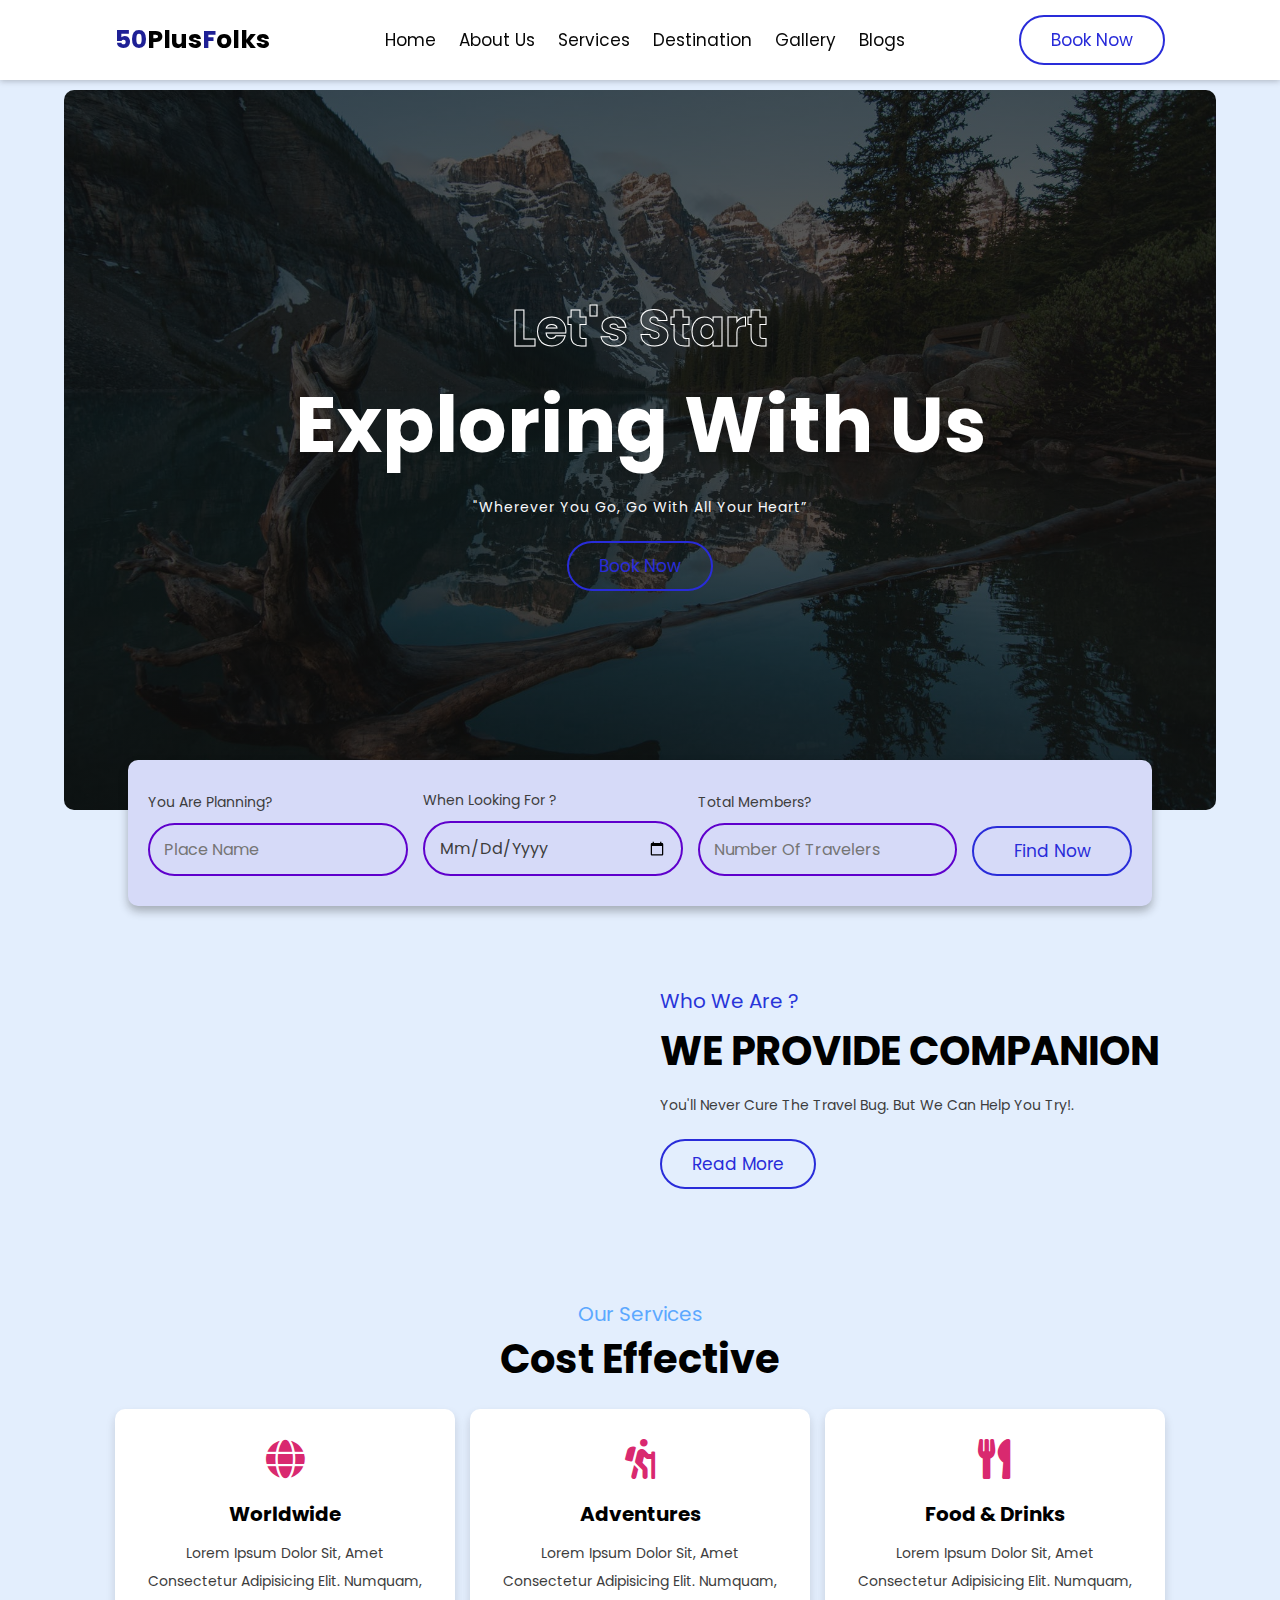
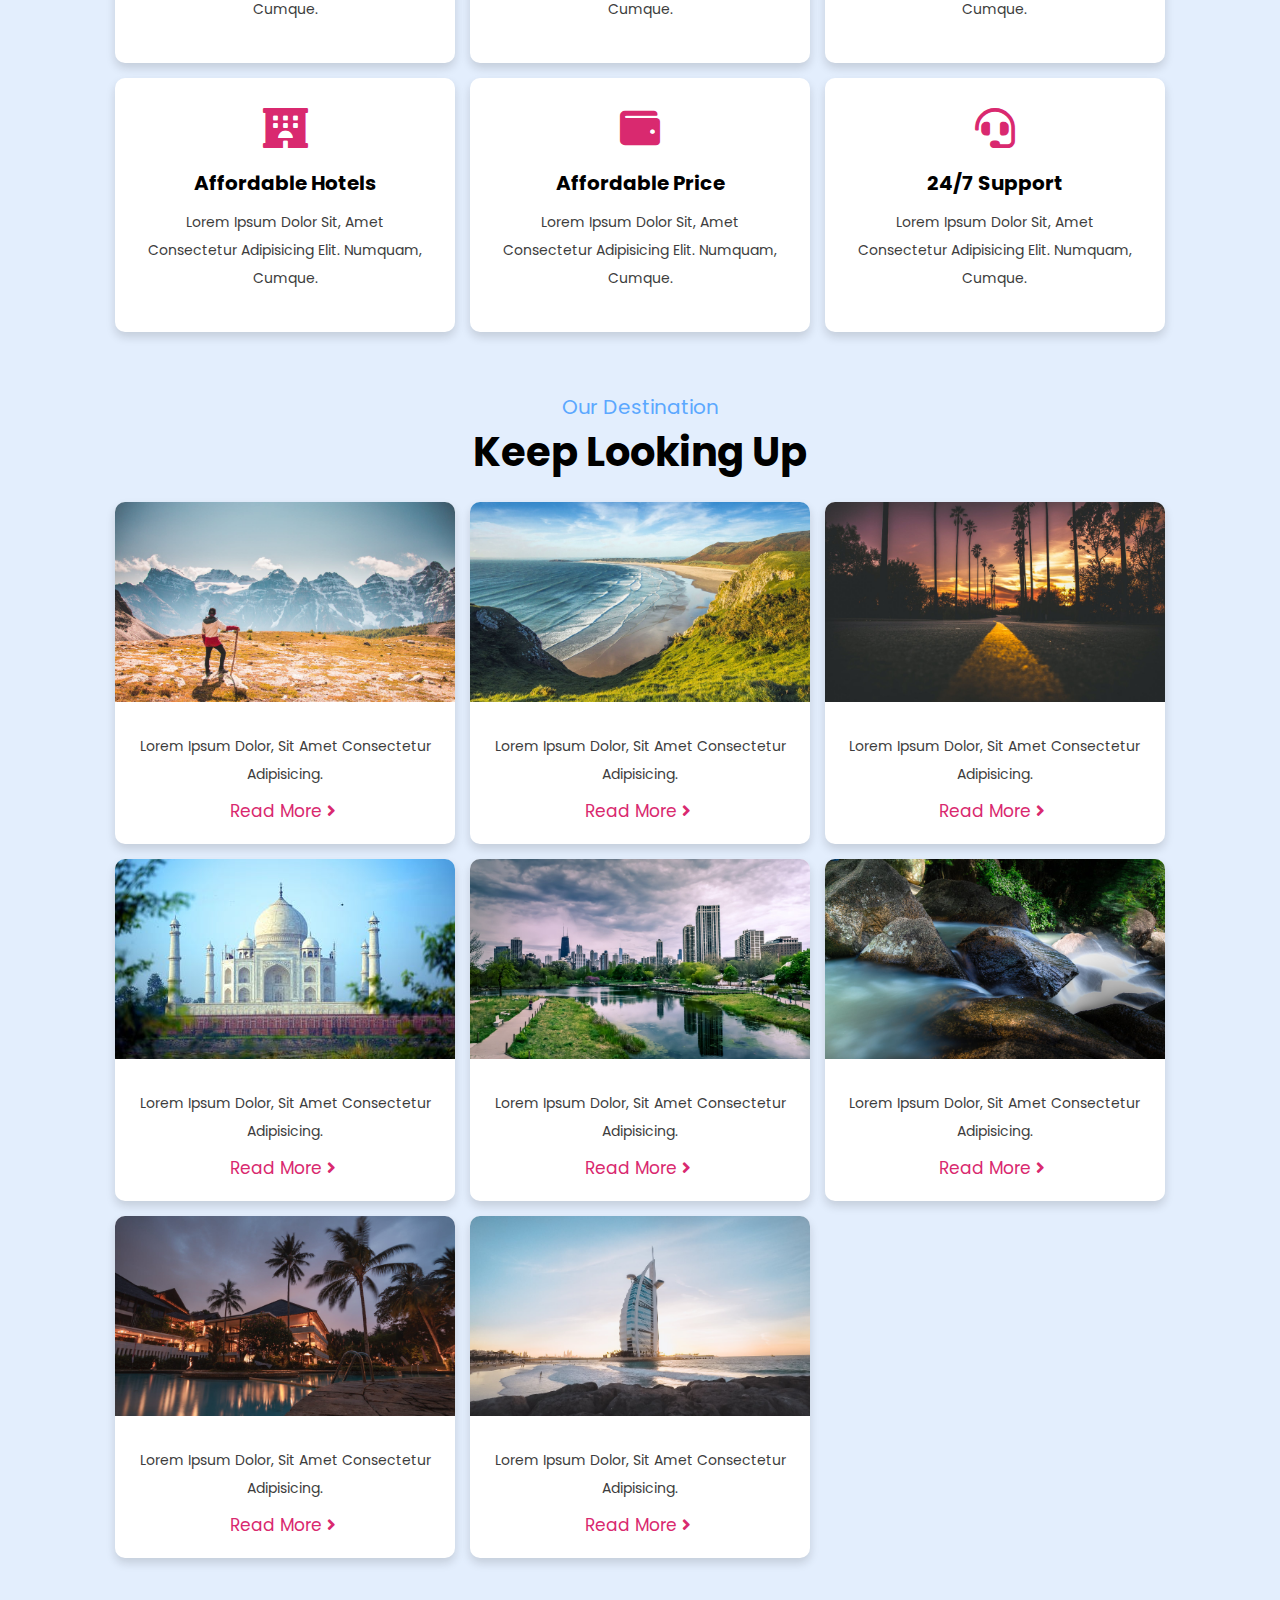
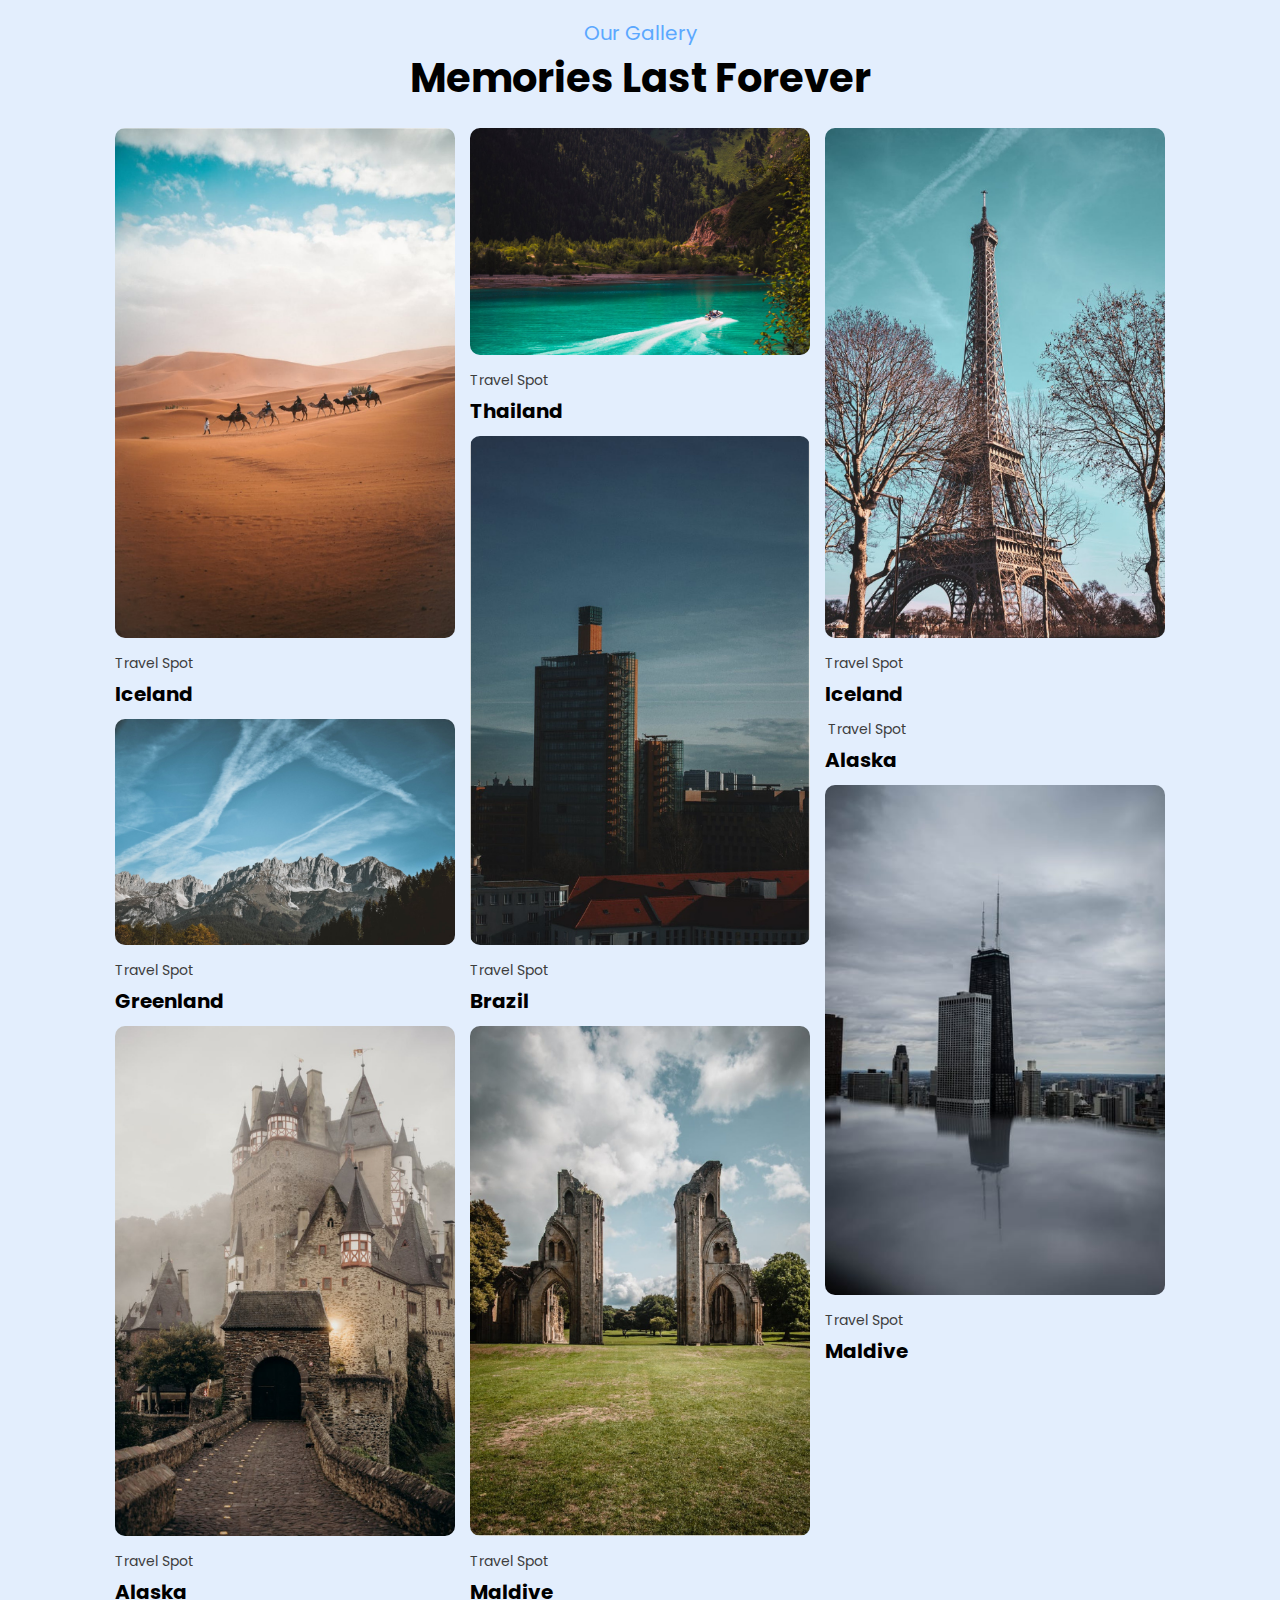
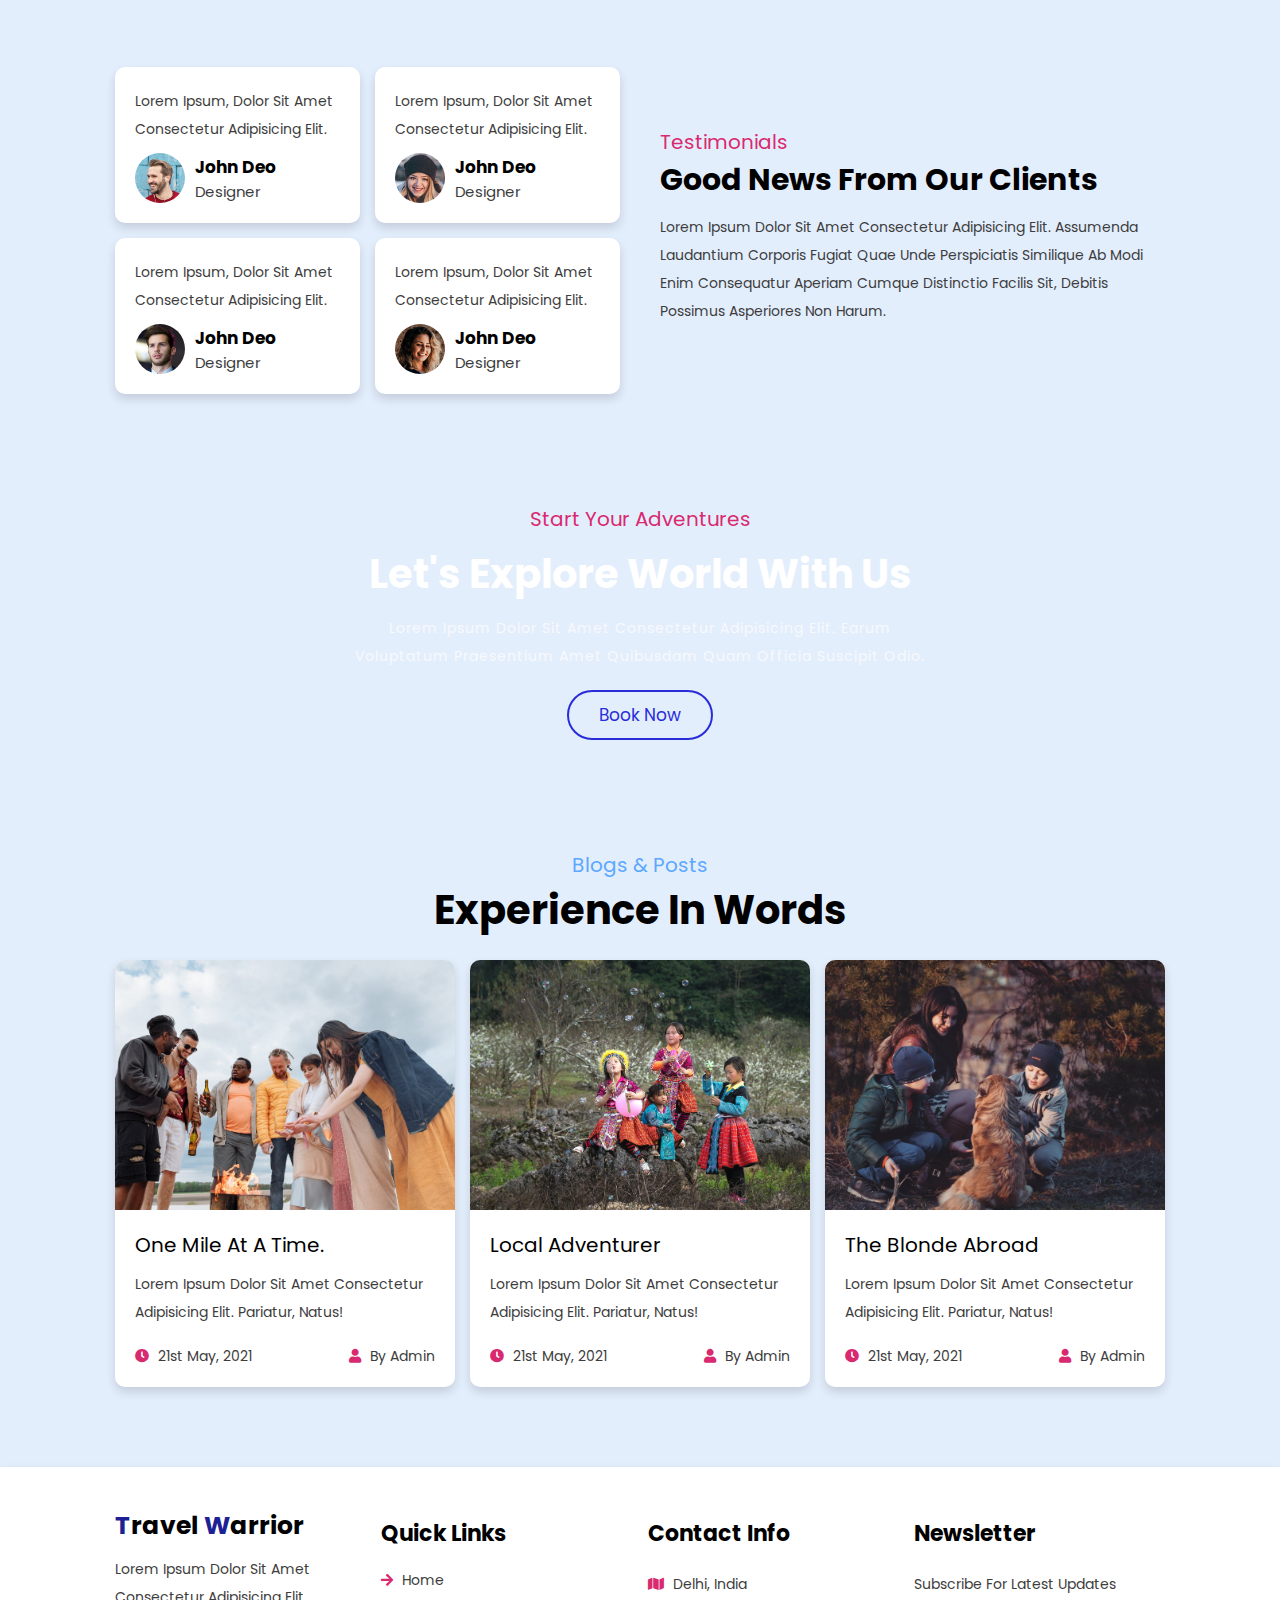
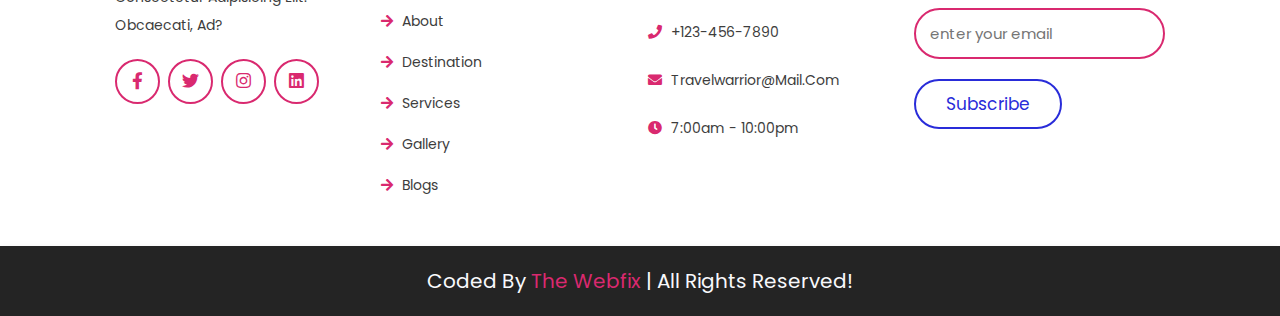
==== index.html @ 4e279ac2 "added new files" ====
<!DOCTYPE html>
<html lang="en">

<head>
    <meta charset="UTF-8">
    <meta http-equiv="X-UA-Compatible" content="IE=edge">
    <meta name="viewport" content="width=device-width, initial-scale=1.0">
    <title>50+Folks</title>

    <!-- font awesome cdn link  -->
    <link rel="stylesheet" href="https://cdnjs.cloudflare.com/ajax/libs/font-awesome/5.15.4/css/all.min.css">

    <!-- custom css file link  -->
    <link rel="stylesheet" href="css/style.css">

    <link rel="stylesheet" href="https://cdnjs.cloudflare.com/ajax/libs/aos/2.3.4/aos.css">

    <!-- custom js file link  -->
    <script src="js/script.js" defer></script>

</head>

<body>

    <!-- header section starts  -->

    <header class="header">

        <div id="menu-btn" class="fas fa-bars"></div>

        <a data-aos="zoom-in-left" data-aos-delay="150" href="#" class="logo"><span>50</span>Plus<span>F</span>olks
        </a>

        <nav class="navbar">
            <a data-aos="zoom-in-left" data-aos-delay="300" href="#home">home</a>
            <a data-aos="zoom-in-left" data-aos-delay="450" href="#about">about us</a>
            <a data-aos="zoom-in-left" data-aos-delay="750" href="#services">services</a>
            <a data-aos="zoom-in-left" data-aos-delay="600" href="#destination">destination</a>
            <a data-aos="zoom-in-left" data-aos-delay="900" href="#gallery">gallery</a>
            <a data-aos="zoom-in-left" data-aos-delay="1150" href="#blogs">blogs</a>
        </nav>

        <a data-aos="zoom-in-left" data-aos-delay="1300" href="#book-form" class="btn">book now</a>

    </header>

    <!-- header section ends -->

    <!-- home section starts  -->

    <section class="home" id="home">

        <div class="content">
            <span data-aos="fade-up" data-aos-delay="150">Let's Start</span>
            <h3 data-aos="fade-up" data-aos-delay="300">Exploring With Us</h3>
            <p data-aos="fade-up" data-aos-delay="450">"Wherever you go, go with all your heart” </p>
            <a data-aos="fade-up" data-aos-delay="600" href="#" class="btn">book now</a>
        </div>

    </section>

    <!-- home section ends -->

    <!-- booking form section starts  -->

    <section class="book-form" id="book-form">

        <form action="">
            <div data-aos="zoom-in" data-aos-delay="150" class="inputBox">
                <span>you are planning?</span>
                <input type="text" placeholder="place name" value="">
            </div>
            <div data-aos="zoom-in" data-aos-delay="300" class="inputBox">
                <span>When looking for ?</span>
                <input type="date" value="">
            </div>
            <div data-aos="zoom-in" data-aos-delay="450" class="inputBox">
                <span>Total members?</span>
                <input type="number" placeholder="number of travelers" value="">
            </div>
            <input data-aos="zoom-in" data-aos-delay="600" type="submit" value="find now" class="btn">
        </form>

    </section>

    <!-- booking form section ends -->

    <!-- about section starts  -->

    <section class="about" id="about">

        <div class="video-container" data-aos="fade-right" data-aos-delay="300">
            <video src="images/about.mp4" muted autoplay loop class="video"></video>
        </div>

        <div class="content" data-aos="fade-left" data-aos-delay="600">
            <span>Who we are ?</span>
            <h3>WE PROVIDE COMPANION</h3>
            <p>You'll never cure the travel bug. But we can help you try!. </p>
            <a href="#" class="btn">read more</a>
        </div>

    </section>

    <!-- about section ends -->



    <!-- services section starts  -->

    <section class="services" id="services">

        <div class="heading">
            <span>our services</span>
            <h1>Cost Effective</h1>
        </div>

        <div class="box-container">

            <div class="box" data-aos="zoom-in-up" data-aos-delay="150">
                <i class="fas fa-globe"></i>
                <h3>worldwide</h3>
                <p>Lorem ipsum dolor sit, amet consectetur adipisicing elit. Numquam, cumque.</p>
            </div>

            <div class="box" data-aos="zoom-in-up" data-aos-delay="300">
                <i class="fas fa-hiking"></i>
                <h3>adventures</h3>
                <p>Lorem ipsum dolor sit, amet consectetur adipisicing elit. Numquam, cumque.</p>
            </div>

            <div class="box" data-aos="zoom-in-up" data-aos-delay="450">
                <i class="fas fa-utensils"></i>
                <h3>food & drinks</h3>
                <p>Lorem ipsum dolor sit, amet consectetur adipisicing elit. Numquam, cumque.</p>
            </div>

            <div class="box" data-aos="zoom-in-up" data-aos-delay="600">
                <i class="fas fa-hotel"></i>
                <h3>affordable hotels</h3>
                <p>Lorem ipsum dolor sit, amet consectetur adipisicing elit. Numquam, cumque.</p>
            </div>

            <div class="box" data-aos="zoom-in-up" data-aos-delay="750">
                <i class="fas fa-wallet"></i>
                <h3>affordable price</h3>
                <p>Lorem ipsum dolor sit, amet consectetur adipisicing elit. Numquam, cumque.</p>
            </div>

            <div class="box" data-aos="zoom-in-up" data-aos-delay="900">
                <i class="fas fa-headset"></i>
                <h3>24/7 support</h3>
                <p>Lorem ipsum dolor sit, amet consectetur adipisicing elit. Numquam, cumque.</p>
            </div>

        </div>

    </section>

    <!-- services section ends -->

    <!-- destination section starts  -->

    <section class="destination" id="destination">

        <div class="heading">
            <span>our destination</span>
            <h1>Keep looking up</h1>
        </div>

        <div class="box-container">

            <div class="box" data-aos="fade-up" data-aos-delay="150">
                <div class="image">
                    <img src="images/des-1.jpg" alt="">
                </div>
                <div class="content">
                    <p>Lorem ipsum dolor, sit amet consectetur adipisicing.</p>
                    <a href="#">read more <i class="fas fa-angle-right"></i></a>
                </div>
            </div>

            <div class="box" data-aos="fade-up" data-aos-delay="300">
                <div class="image">
                    <img src="images/des-2.jpg" alt="">
                </div>
                <div class="content">
                    <p>Lorem ipsum dolor, sit amet consectetur adipisicing.</p>
                    <a href="#">read more <i class="fas fa-angle-right"></i></a>
                </div>
            </div>

            <div class="box" data-aos="fade-up" data-aos-delay="450">
                <div class="image">
                    <img src="images/des-3.jpg" alt="">
                </div>
                <div class="content">
                    <p>Lorem ipsum dolor, sit amet consectetur adipisicing.</p>
                    <a href="#">read more <i class="fas fa-angle-right"></i></a>
                </div>
            </div>

            <div class="box" data-aos="fade-up" data-aos-delay="600">
                <div class="image">
                    <img src="images/des-4.jpg" alt="">
                </div>
                <div class="content">
                    <p>Lorem ipsum dolor, sit amet consectetur adipisicing.</p>
                    <a href="#">read more <i class="fas fa-angle-right"></i></a>
                </div>
            </div>

            <div class="box" data-aos="fade-up" data-aos-delay="750">
                <div class="image">
                    <img src="images/des-5.jpg" alt="">
                </div>
                <div class="content">
                    <p>Lorem ipsum dolor, sit amet consectetur adipisicing.</p>
                    <a href="#">read more <i class="fas fa-angle-right"></i></a>
                </div>
            </div>

            <div class="box" data-aos="fade-up" data-aos-delay="900">
                <div class="image">
                    <img src="images/des-6.jpg" alt="">
                </div>
                <div class="content">
                    <p>Lorem ipsum dolor, sit amet consectetur adipisicing.</p>
                    <a href="#">read more <i class="fas fa-angle-right"></i></a>
                </div>
            </div>

            <div class="box" data-aos="fade-up" data-aos-delay="1150">
                <div class="image">
                    <img src="images/des-7.jpg" alt="">
                </div>
                <div class="content">
                    <p>Lorem ipsum dolor, sit amet consectetur adipisicing.</p>
                    <a href="#">read more <i class="fas fa-angle-right"></i></a>
                </div>
            </div>

            <div class="box" data-aos="fade-up" data-aos-delay="1300">
                <div class="image">
                    <img src="images/des-8.jpg" alt="">
                </div>
                <div class="content">
                    <p>Lorem ipsum dolor, sit amet consectetur adipisicing.</p>
                    <a href="#">read more <i class="fas fa-angle-right"></i></a>
                </div>
            </div>

        </div>

    </section>

    <!-- destination section ends -->

    <!-- gallery section starts  -->

    <section class="gallery" id="gallery">

        <div class="heading">
            <span>our gallery</span>
            <h1>Memories last forever</h1>
        </div>

        <div class="box-container">

            <div class="box" data-aos="zoom-in-up" data-aos-delay="150">
                <img src="images/gallery-img-1.png" alt="">
                <span>travel spot</span>
                <h3>iceland</h3>
            </div>

            <div class="box" data-aos="zoom-in-up" data-aos-delay="300">
                <img src="images/gallery-img-2.png" alt="">
                <span>travel spot</span>
                <h3>greenland</h3>
            </div>

            <div class="box" data-aos="zoom-in-up" data-aos-delay="450">
                <img src="images/gallery-img-3.png" alt="">
                <span>travel spot</span>
                <h3>alaska</h3>
            </div>

            <div class="box" data-aos="zoom-in-up" data-aos-delay="150">
                <img src="images/gallery-img-4.png" alt="">
                <span>travel spot</span>
                <h3>thailand</h3>
            </div>

            <div class="box" data-aos="zoom-in-up" data-aos-delay="300">
                <img src="images/gallery-img-5.png" alt="">
                <span>travel spot</span>
                <h3>brazil</h3>
            </div>

            <div class="box" data-aos="zoom-in-up" data-aos-delay="450">
                <img src="images/gallery-img-6.png" alt="">
                <span>travel spot</span>
                <h3>maldive</h3>
            </div>

            <div class="box" data-aos="zoom-in-up" data-aos-delay="150">
                <img src="images/gallery-img-7.png" alt="">
                <span>travel spot</span>
                <h3>iceland</h3>
            </div>

            <div class="box" data-aos="zoom-in-up" data-aos-delay="300">
                <img src="images/gallery-img-8.png" alt="">
                <span>travel spot</span>
                <h3>alaska</h3>
            </div>

            <div class="box" data-aos="zoom-in-up" data-aos-delay="450">
                <img src="images/gallery-img-9.png" alt="">
                <span>travel spot</span>
                <h3>maldive</h3>
            </div>

        </div>

    </section>

    <!-- gallery section ends -->

    <!-- review section starts  -->

    <section class="review">

        <div class="box-container" data-aos="fade-right" data-aos-delay="300">

            <div class="box">
                <p>Lorem ipsum, dolor sit amet consectetur adipisicing elit.</p>
                <div class="user">
                    <img src="images/pic-1.png" alt="">
                    <div class="info">
                        <h3>john deo</h3>
                        <span>designer</span>
                    </div>
                </div>
            </div>
            <div class="box">
                <p>Lorem ipsum, dolor sit amet consectetur adipisicing elit.</p>
                <div class="user">
                    <img src="images/pic-2.png" alt="">
                    <div class="info">
                        <h3>john deo</h3>
                        <span>designer</span>
                    </div>
                </div>
            </div>
            <div class="box">
                <p>Lorem ipsum, dolor sit amet consectetur adipisicing elit.</p>
                <div class="user">
                    <img src="images/pic-3.png" alt="">
                    <div class="info">
                        <h3>john deo</h3>
                        <span>designer</span>
                    </div>
                </div>
            </div>
            <div class="box">
                <p>Lorem ipsum, dolor sit amet consectetur adipisicing elit.</p>
                <div class="user">
                    <img src="images/pic-4.png" alt="">
                    <div class="info">
                        <h3>john deo</h3>
                        <span>designer</span>
                    </div>
                </div>
            </div>

        </div>


        <div class="content" data-aos="fade-left" data-aos-delay="600">
            <span>testimonials</span>
            <h3>good news from our clients</h3>
            <p>Lorem ipsum dolor sit amet consectetur adipisicing elit. Assumenda laudantium corporis fugiat quae unde
                perspiciatis similique ab modi enim consequatur aperiam cumque distinctio facilis sit, debitis possimus
                asperiores non harum.</p>
        </div>

    </section>

    <!-- review section ends -->

    <!-- banner section starts  -->

    <div class="banner">

        <div class="content" data-aos="zoom-in-up" data-aos-delay="300">
            <span>start your adventures</span>
            <h3>Let's Explore World With Us</h3>
            <p>Lorem ipsum dolor sit amet consectetur adipisicing elit. Earum voluptatum praesentium amet quibusdam quam
                officia suscipit odio.</p>
            <a href="#book-form" class="btn">book now</a>
        </div>

    </div>

    <!-- banner section ends -->

    <!-- blogs section starts  -->

    <section class="blogs" id="blogs">

        <div class="heading">
            <span>blogs & posts</span>
            <h1>Experience in words</h1>
        </div>

        <div class="box-container">

            <div class="box" data-aos="fade-up" data-aos-delay="150">
                <div class="image">
                    <img src="images/blog-1.jpg" alt="">
                </div>
                <div class="content">
                    <a href="#" class="link">One Mile At A Time.</a>
                    <p>Lorem ipsum dolor sit amet consectetur adipisicing elit. Pariatur, natus!</p>
                    <div class="icon">
                        <a href="#"><i class="fas fa-clock"></i> 21st may, 2021</a>
                        <a href="#"><i class="fas fa-user"></i> by admin</a>
                    </div>
                </div>
            </div>

            <div class="box" data-aos="fade-up" data-aos-delay="300">
                <div class="image">
                    <img src="images/blog-2.jpg" alt="">
                </div>
                <div class="content">
                    <a href="#" class="link">Local Adventurer</a>
                    <p>Lorem ipsum dolor sit amet consectetur adipisicing elit. Pariatur, natus!</p>
                    <div class="icon">
                        <a href="#"><i class="fas fa-clock"></i> 21st may, 2021</a>
                        <a href="#"><i class="fas fa-user"></i> by admin</a>
                    </div>
                </div>
            </div>

            <div class="box" data-aos="fade-up" data-aos-delay="450">
                <div class="image">
                    <img src="images/blog-3.jpg" alt="">
                </div>
                <div class="content">
                    <a href="#" class="link">The Blonde Abroad</a>
                    <p>Lorem ipsum dolor sit amet consectetur adipisicing elit. Pariatur, natus!</p>
                    <div class="icon">
                        <a href="#"><i class="fas fa-clock"></i> 21st may, 2021</a>
                        <a href="#"><i class="fas fa-user"></i> by admin</a>
                    </div>
                </div>
            </div>

        </div>

    </section>

    <!-- blogs section ends -->

    <!-- footer section starts  -->

    <section class="footer">

        <div class="box-container">

            <div class="box" data-aos="fade-up" data-aos-delay="150">
                <a href="#" class="logo"> <span>T</span>ravel <span>W</span>arrior </a>
                <p>Lorem ipsum dolor sit amet consectetur adipisicing elit. Obcaecati, ad?</p>
                <div class="share">
                    <a href="#" class="fab fa-facebook-f"></a>
                    <a href="#" class="fab fa-twitter"></a>
                    <a href="#" class="fab fa-instagram"></a>
                    <a href="#" class="fab fa-linkedin"></a>
                </div>
            </div>

            <div class="box" data-aos="fade-up" data-aos-delay="300">
                <h3>quick links</h3>
                <a href="#home" class="links"> <i class="fas fa-arrow-right"></i> home </a>
                <a href="#about" class="links"> <i class="fas fa-arrow-right"></i> about </a>
                <a href="#destination" class="links"> <i class="fas fa-arrow-right"></i> destination </a>
                <a href="#services" class="links"> <i class="fas fa-arrow-right"></i> services </a>
                <a href="#gallery" class="links"> <i class="fas fa-arrow-right"></i> gallery </a>
                <a href="#blogs" class="links"> <i class="fas fa-arrow-right"></i> blogs </a>
            </div>

            <div class="box" data-aos="fade-up" data-aos-delay="450">
                <h3>contact info</h3>
                <p> <i class="fas fa-map"></i> Delhi, india </p>
                <p> <i class="fas fa-phone"></i> +123-456-7890 </p>
                <p> <i class="fas fa-envelope"></i> travelwarrior@mail.com </p>
                <p> <i class="fas fa-clock"></i> 7:00am - 10:00pm </p>
            </div>

            <div class="box" data-aos="fade-up" data-aos-delay="600">
                <h3>newsletter</h3>
                <p>subscribe for latest updates</p>
                <form action="">
                    <input type="email" name="" placeholder="enter your email" class="email" id="">
                    <input type="submit" value="subscribe" class="btn">
                </form>
            </div>

        </div>

    </section>

    <div class="credit">Coded by <span>The Webfix</span> | all rights reserved!</div>

    <!-- footer section ends -->



    <script src="https://cdnjs.cloudflare.com/ajax/libs/aos/2.3.4/aos.js"></script>

    <script>

        AOS.init({
            duration: 800,
            offset: 150,
        });

    </script>

</body>

</html>
---- css/style.css ----
@import url("https://fonts.googleapis.com/css2?family=Poppins:wght@100;300;400;500;600&display=swap");

* {
  font-family: 'Poppins', sans-serif;
  margin: 0;
  padding: 0;
  -webkit-box-sizing: border-box;
  box-sizing: border-box;
  outline: none;
  border: none;
  text-decoration: none;
  text-transform: capitalize;
  -webkit-transition: all .2s linear;
  transition: all .2s linear;
}

html {
  font-size: 62.5%;
  overflow-x: hidden;
  scroll-behavior: smooth;
  scroll-padding-top: 9rem;
}

html::-webkit-scrollbar {
  width: 0.5rem;
}

html::-webkit-scrollbar-track {
  background: #4441fd;
}

html::-webkit-scrollbar-thumb {
  background: #d9296f;
}

body {
  background: #e3eefd;
  overflow-x: hidden;
}

section {
  padding: 3rem 9%;
}

.heading {
  text-align: center;
  margin-bottom: 2rem;
}

.heading span {
  color: #5ca8ff;
  font-size: 2rem;
}

.heading h1 {
  font-size: 4rem;
  color: #000;
}

.btn {
  margin-top: 1rem;
  display: inline-block;
  padding: 1rem 3rem;
  font-size: 1.7rem;
  color: #292cd9;
  border: 0.2rem solid #292cd9;
  border-radius: 5rem;
  cursor: pointer;
  background: none;
}

.btn:hover {
  background: #2967d9;
  color: #f8f9fc;
}

.header {
  position: fixed;
  top: 0;
  left: 0;
  right: 0;
  z-index: 1000;
  background: rgb(255, 255, 255);
  display: -webkit-box;
  display: -ms-flexbox;
  display: flex;
  -webkit-box-align: center;
  -ms-flex-align: center;
  align-items: center;
  -webkit-box-pack: justify;
  -ms-flex-pack: justify;
  justify-content: space-between;
  padding: 1.5rem 9%;
  box-shadow: 0 1px 6px 0 rgb(32 33 36 / 28%);
}

.header .navbar a {
  font-size: 1.7rem;
  color: #080808;
  display: inline-block;
  margin: 0 1rem;
}

.header .navbar a:hover {
  color: #697ce9;
}

.header .btn {
  margin-top: 0;
}

.logo {
  font-size: 2.5rem;
  color: #000;
  font-weight: bolder;
}

.logo span {
  color: #1e2095;
}

#menu-btn {
  font-size: 2.5rem;
  color: #000;
  cursor: pointer;
  display: none;
}

.home {
  margin: 0 auto;
  margin-top: 9rem;
  width: 90%;
  border-radius: 1rem;
  background: -webkit-gradient(linear, left top, left bottom, from(rgba(17, 17, 17, 0.7)), to(rgba(17, 17, 17, 0.7))), url(../images/home-bg.jpg) no-repeat;
  background: linear-gradient(rgba(17, 17, 17, 0.7), rgba(17, 17, 17, 0.7)), url(../images/home-bg.jpg) no-repeat;
  background-size: cover;
  background-position: center;
  display: -webkit-box;
  display: -ms-flexbox;
  display: flex;
  min-height: 80vh;
  display: flex;
  -webkit-box-align: center;
  -ms-flex-align: center;
  align-items: center;
  -webkit-box-pack: center;
  -ms-flex-pack: center;
  justify-content: center;
  padding-bottom: 5rem;
}

.home .content {
  text-align: center;
}

.home .content span {
  font-weight: bolder;
  color: transparent;
  -webkit-text-stroke: 0.1rem #fff;
  font-size: 4vw;
  display: block;
}

.home .content h3 {
  font-size: 6vw;
  color: #fff;
}

.home .content p {
  max-width: 60rem;
  margin: 1rem auto;
  font-size: 1.4rem;
  color: #f8f9fc;
  line-height: 2;
  letter-spacing: 1px;
}

.book-form {
  width: 80%;
  margin: 1rem auto;
  margin-top: -5rem;
  background: rgb(214, 218, 248);
  border-radius: 1rem;
  -webkit-box-shadow: 0 0.5rem 1rem rgba(17, 17, 17, 0.3);
  box-shadow: 0 0.5rem 1rem rgba(17, 17, 17, 0.3);
  padding: 3rem 2rem;
}

.book-form form {
  display: -webkit-box;
  display: -ms-flexbox;
  display: flex;
  -webkit-box-align: end;
  -ms-flex-align: end;
  align-items: flex-end;
  -ms-flex-wrap: wrap;
  flex-wrap: wrap;
  gap: 1.5rem;
}

.book-form form .inputBox {
  -webkit-box-flex: 1;
  -ms-flex: 1 1 25rem;
  flex: 1 1 25rem;
}

.book-form form .inputBox span {
  font-size: 1.4rem;
  color: #3d3d3d;
}

.book-form form .inputBox input {
  width: 100%;
  padding: 1.2rem 1.4rem;
  border-radius: 5rem;
  border: 0.2rem solid #5f00cc;
  font-size: 1.6rem;
  color: #3d3d3d;
  text-transform: capitalize;
  background: none;
  margin-top: 1rem;
}

.book-form form .btn {
  -webkit-box-flex: 1;
  -ms-flex: 1 1 15rem;
  flex: 1 1 15rem;
}

.about {
  display: -webkit-box;
  display: -ms-flexbox;
  display: flex;
  -webkit-box-align: center;
  -ms-flex-align: center;
  align-items: center;
  -ms-flex-wrap: wrap;
  flex-wrap: wrap;
  gap: 4rem;
  margin-top: 5rem;
}

.about .video-container {
  -webkit-box-flex: 1;
  -ms-flex: 1 1 42rem;
  flex: 1 1 42rem;
}

.about .video-container video {
  border-radius: 1rem;
  width: 100%;
}

.about .video-container .controls {
  text-align: center;
  padding: 2rem 0;
}

.about .video-container .controls span {
  display: inline-block;
  height: 2rem;
  width: 2rem;
  border-radius: 50%;
  background: #000;
  cursor: pointer;
  margin: .7rem;
}

.about .video-container .controls span:hover {
  background: #d9296f;
}

.about .content {
  -webkit-box-flex: 1;
  -ms-flex: 1 1 42rem;
  flex: 1 1 42rem;
  margin-bottom: 5rem;
}

.about .content span {
  color: #2935d9;
  font-size: 2rem;
}

.about .content h3 {
  color: #000;
  font-size: 4rem;
  margin-top: .5rem;
}

.about .content p {
  padding: 1rem 0;
  font-size: 1.4rem;
  color: #3d3d3d;
  line-height: 2;
}

.services .box-container {
  display: -ms-grid;
  display: grid;
  -ms-grid-columns: (minmax(32rem, 1fr))[auto-fit];
  grid-template-columns: repeat(auto-fit, minmax(32rem, 1fr));
  gap: 1.5rem;
}

.services .box-container .box {
  background: #fff;
  border-radius: 1rem;
  padding: 3rem;
  text-align: center;
  box-shadow: rgb(17 17 17 / 15%) 0px 0.5rem 1rem;
}

.services .box-container .box:hover {
  transform: scale(1.05);
  background: #fff;
}

.services .box-container .box i {
  font-size: 4rem;
  color: #d9296f;
  margin-bottom: 2rem;
}

.services .box-container .box h3 {
  font-size: 2rem;
  color: #000;
}

.services .box-container .box p {
  padding: 1rem 0;
  font-size: 1.4rem;
  color: #3d3d3d;
  line-height: 2;
}

.destination .box-container {
  display: -ms-grid;
  display: grid;
  -ms-grid-columns: (minmax(27rem, 1fr))[auto-fit];
  grid-template-columns: repeat(auto-fit, minmax(27rem, 1fr));
  gap: 1.5rem;
}

.destination .box-container .box {
  border-radius: 1rem;
  overflow: hidden;
  background: #fff;
  box-shadow: rgb(17 17 17 / 15%) 0px 0.5rem 1rem;
}

.destination .box-container .box:hover img {
  -webkit-transform: scale(1.1);
  transform: scale(1.1);
}

.destination .box-container .box .image {
  height: 20rem;
  overflow: hidden;
  width: 100%;
}

.destination .box-container .box .image img {
  height: 100%;
  width: 100%;
  -o-object-fit: cover;
  object-fit: cover;
}

.destination .box-container .box .content {
  padding: 2rem;
  text-align: center;
}

.destination .box-container .box .content h3 {
  font-size: 2rem;
  color: #000;
}

.destination .box-container .box .content p {
  padding: 1rem 0;
  font-size: 1.4rem;
  color: #3d3d3d;
  line-height: 2;
}

.destination .box-container .box .content a {
  font-size: 1.7rem;
  color: #d9296f;
}

.destination .box-container .box .content a:hover i {
  padding-left: 1rem;
}

.destination .box-container .box .content a i {
  padding-right: .5rem;
}





.gallery .box-container {
  -webkit-columns: 3 25rem;
  columns: 3 25rem;
  -webkit-column-gap: 1.5rem;
  column-gap: 1.5rem;
}

.gallery .box-container .box {
  margin-bottom: 1rem;
  -webkit-column-break-inside: avoid;
  break-inside: avoid;
}

.gallery .box-container .box img {
  width: 100%;
  border-radius: 1rem;
  margin-bottom: 1rem;
}

.gallery .box-container .box span {
  font-size: 1.4rem;
  color: #3d3d3d;
}

.gallery .box-container .box h3 {
  margin-top: .5rem;
  font-size: 2rem;
  color: #000;
}

.review {
  display: -webkit-box;
  display: -ms-flexbox;
  display: flex;
  -webkit-box-align: center;
  -ms-flex-align: center;
  align-items: center;
  -ms-flex-wrap: wrap;
  flex-wrap: wrap;
  gap: 4rem;
}

.review .content {
  -webkit-box-flex: 1;
  -ms-flex: 1 1 42rem;
  flex: 1 1 42rem;
}

.review .content span {
  font-size: 2rem;
  color: #d9296f;
}

.review .content h3 {
  font-size: 3rem;
  color: #000;
}

.review .content p {
  font-size: 1.4rem;
  color: #3d3d3d;
  padding: 1rem 0;
  line-height: 2;
}

.review .box-container {
  -webkit-box-flex: 1;
  -ms-flex: 1 1 42rem;
  flex: 1 1 42rem;
  display: -webkit-box;
  display: -ms-flexbox;
  display: flex;
  -ms-flex-wrap: wrap;
  flex-wrap: wrap;
  gap: 1.5rem;
}

.review .box-container .box {
  -webkit-box-flex: 1;
  -ms-flex: 1 1 20rem;
  flex: 1 1 20rem;
  border-radius: 1rem;
  padding: 2rem;
  background: #fff;
  box-shadow: rgb(17 17 17 / 15%) 0px 0.5rem 1rem;
}

.review .box-container .box:hover {
  border: 0.2rem solid #d9296f;
}

.review .box-container .box p {
  font-size: 1.4rem;
  padding-bottom: 1rem;
  line-height: 2;
  color: #3d3d3d;
}

.review .box-container .box .user {
  display: -webkit-box;
  display: -ms-flexbox;
  display: flex;
  -webkit-box-align: center;
  -ms-flex-align: center;
  align-items: center;
  gap: 1rem;
}

.review .box-container .box .user img {
  height: 5rem;
  width: 5rem;
  border-radius: 50%;
}

.review .box-container .box .user h3 {
  font-size: 1.7rem;
  color: #000;
}

.review .box-container .box .user span {
  color: #3d3d3d;
  font-size: 1.5rem;
}

.banner {
  background: -webkit-gradient(linear, left top, left bottom, from(rgba(17, 17, 17, 0.7)), to(rgba(17, 17, 17, 0.7))), url(../images/banner-bg.jpg) no-repeat;
  background: linear-gradient(rgba(17, 17, 17, 0.7), rgba(17, 17, 17, 0.7)), url(../images/banner-bg.jpg) no-repeat;
  background-size: cover;
  background-position: center;
  padding: 3rem 2rem;
  background-attachment: fixed;
  text-align: center;
  margin-top: 5rem;
  margin-bottom: 5rem;
}

.banner .content span {
  font-size: 2rem;
  color: #d9296f;
}

.banner .content h3 {
  font-size: 4rem;
  color: #fff;
  margin-top: 1rem;
}

.banner .content p {
  max-width: 60rem;
  margin: 1rem auto;
  font-size: 1.4rem;
  color: #f8f9fc;
  letter-spacing: 1px;
  line-height: 2;
}

.blogs .box-container {
  display: -ms-grid;
  display: grid;
  -ms-grid-columns: (minmax(32rem, 1fr))[auto-fit];
  grid-template-columns: repeat(auto-fit, minmax(32rem, 1fr));
  gap: 1.5rem;
  margin-bottom: 5rem;
}

.blogs .box-container .box {
  border-radius: 1rem;
  background: #fff;
  box-shadow: rgb(17 17 17 / 15%) 0px 0.5rem 1rem;
  overflow: hidden;
}

.blogs .box-container .box:hover {
  transform: scale(1.05);
}

.blogs .box-container .box:hover .image img {
  -webkit-transform: scale(1.1);
  transform: scale(1.1);
}

.blogs .box-container .box .image {
  height: 25rem;
  overflow: hidden;
  width: 100%;
}

.blogs .box-container .box .image img {
  height: 100%;
  width: 100%;
  -o-object-fit: cover;
  object-fit: cover;
}

.blogs .box-container .box .content {
  padding: 2rem;
}

.blogs .box-container .box .content .link {
  font-size: 2rem;
  color: #000;
}

.blogs .box-container .box .content .link:hover {
  color: #d9296f;
}

.blogs .box-container .box .content p {
  padding: 1rem 0;
  font-size: 1.4rem;
  color: #3d3d3d;
  line-height: 2;
}

.blogs .box-container .box .content .icon {
  padding-top: 1rem;
  display: -webkit-box;
  display: -ms-flexbox;
  display: flex;
  -webkit-box-align: center;
  -ms-flex-align: center;
  align-items: center;
  -webkit-box-pack: justify;
  -ms-flex-pack: justify;
  justify-content: space-between;
}

.blogs .box-container .box .content .icon a {
  font-size: 1.4rem;
  color: #3d3d3d;
}

.blogs .box-container .box .content .icon a:hover {
  color: #d9296f;
}

.blogs .box-container .box .content .icon a i {
  padding-right: .5rem;
  color: #d9296f;
}


.footer {
  background-color: #fff;
  box-shadow: rgb(17 17 17 / 15%) 0px 0.5rem 1rem;
}

.footer .box-container {
  display: -ms-grid;
  display: grid;
  -ms-grid-columns: (minmax(25rem, 1fr))[auto-fit];
  grid-template-columns: repeat(auto-fit, minmax(25rem, 1fr));
  gap: 1.5rem;
}

.footer .box-container .box {
  padding: 1rem 0;
}

.footer .box-container .box .logo {
  padding-bottom: 1rem;
}

.footer .box-container .box h3 {
  font-size: 2.2rem;
  color: #000;
  padding: 1rem 0;
}

.footer .box-container .box p {
  font-size: 1.4rem;
  color: #3d3d3d;
  padding: 1rem 0;
  line-height: 2;
}

.footer .box-container .box p i {
  padding-right: .5rem;
  color: #d9296f;
}

.footer .box-container .box .share {
  padding-top: 1rem;
}

.footer .box-container .box .share a {
  height: 4.5rem;
  width: 4.5rem;
  line-height: 4rem;
  font-size: 2rem;
  border-radius: 50%;
  font-size: 1.7rem;
  border: 0.2rem solid #d9296f;
  color: #d9296f;
  margin-right: .5rem;
  text-align: center;
}

.footer .box-container .box .share a:hover {
  background: #d9296f;
  color: #f8f9fc;
}

.footer .box-container .box .links {
  font-size: 1.4rem;
  color: #3d3d3d;
  padding: 1rem 0;
  display: block;
}

.footer .box-container .box .links:hover {
  color: #d9296f;
}

.footer .box-container .box .links:hover i {
  padding-right: 2rem;
}

.footer .box-container .box .links i {
  padding-right: .5rem;
  color: #d9296f;
}

.footer .box-container .box form .email {
  width: 100%;
  border-radius: 5rem;
  border: 0.2rem solid #d9296f;
  background: none;
  font-size: 1.5rem;
  text-transform: none;
  color: #3d3d3d;
  margin-bottom: 1rem;
  padding: 1.2rem 1.4rem;
}

.credit {
  background-color: #242424;
  box-shadow: rgb(17 17 17 / 15%) 0px 0.5rem 1rem;
  text-align: center;
  font-size: 2rem;
  padding: 2rem 1rem;
  color: #f8f9fc;
}

.credit span {
  color: #d9296f;
}

/*----responsive---------*/

@media (max-width: 991px) {
  html {
    font-size: 55%;
  }

  .header {
    padding: 1.5rem 2rem;
  }

  section {
    padding: 3rem 2rem;
  }
}

@media (max-width: 768px) {
  #menu-btn {
    display: inline-block;
  }

  .header .navbar {
    position: absolute;
    top: 99%;
    left: 0;
    right: 0;
    background: #eee;
    -webkit-clip-path: polygon(0 0, 100% 0, 100% 0, 0 0);
    clip-path: polygon(0 0, 100% 0, 100% 0, 0 0);
  }

  .header .navbar.active {
    -webkit-clip-path: polygon(0 0, 100% 0, 100% 100%, 0 100%);
    clip-path: polygon(0 0, 100% 0, 100% 100%, 0 100%);
  }

  .header .navbar a {
    margin: 2rem;
    font-size: 2rem;
    display: block;
  }

  .home {
    margin-top: 10rem;
  }

  .home .content span {
    font-size: 8vw;
  }

  .home .content h3 {
    font-size: 9vw;
  }
}

@media (max-width: 450px) {
  html {
    font-size: 50%;
  }

  .about .content h3 {
    font-size: 3.5rem;
  }

  .banner .content h3 {
    font-size: 2.7rem;
  }
}
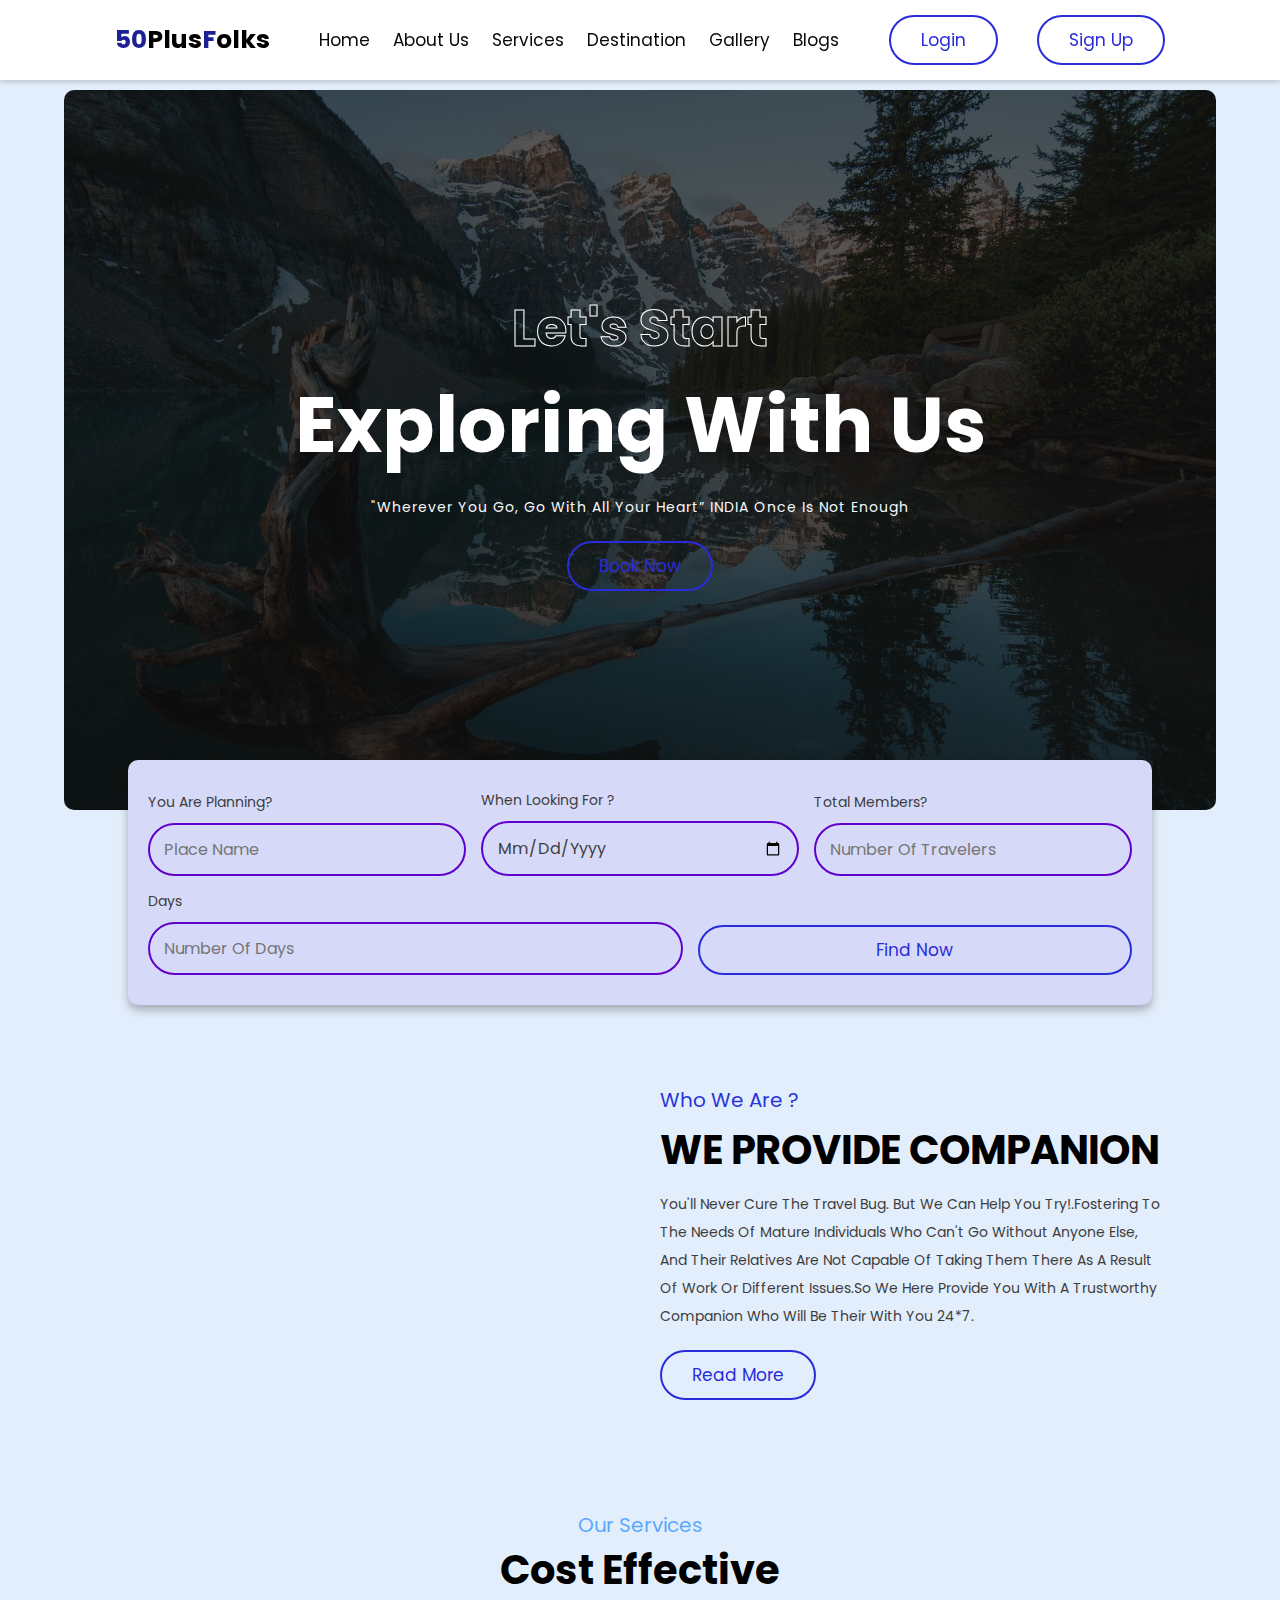
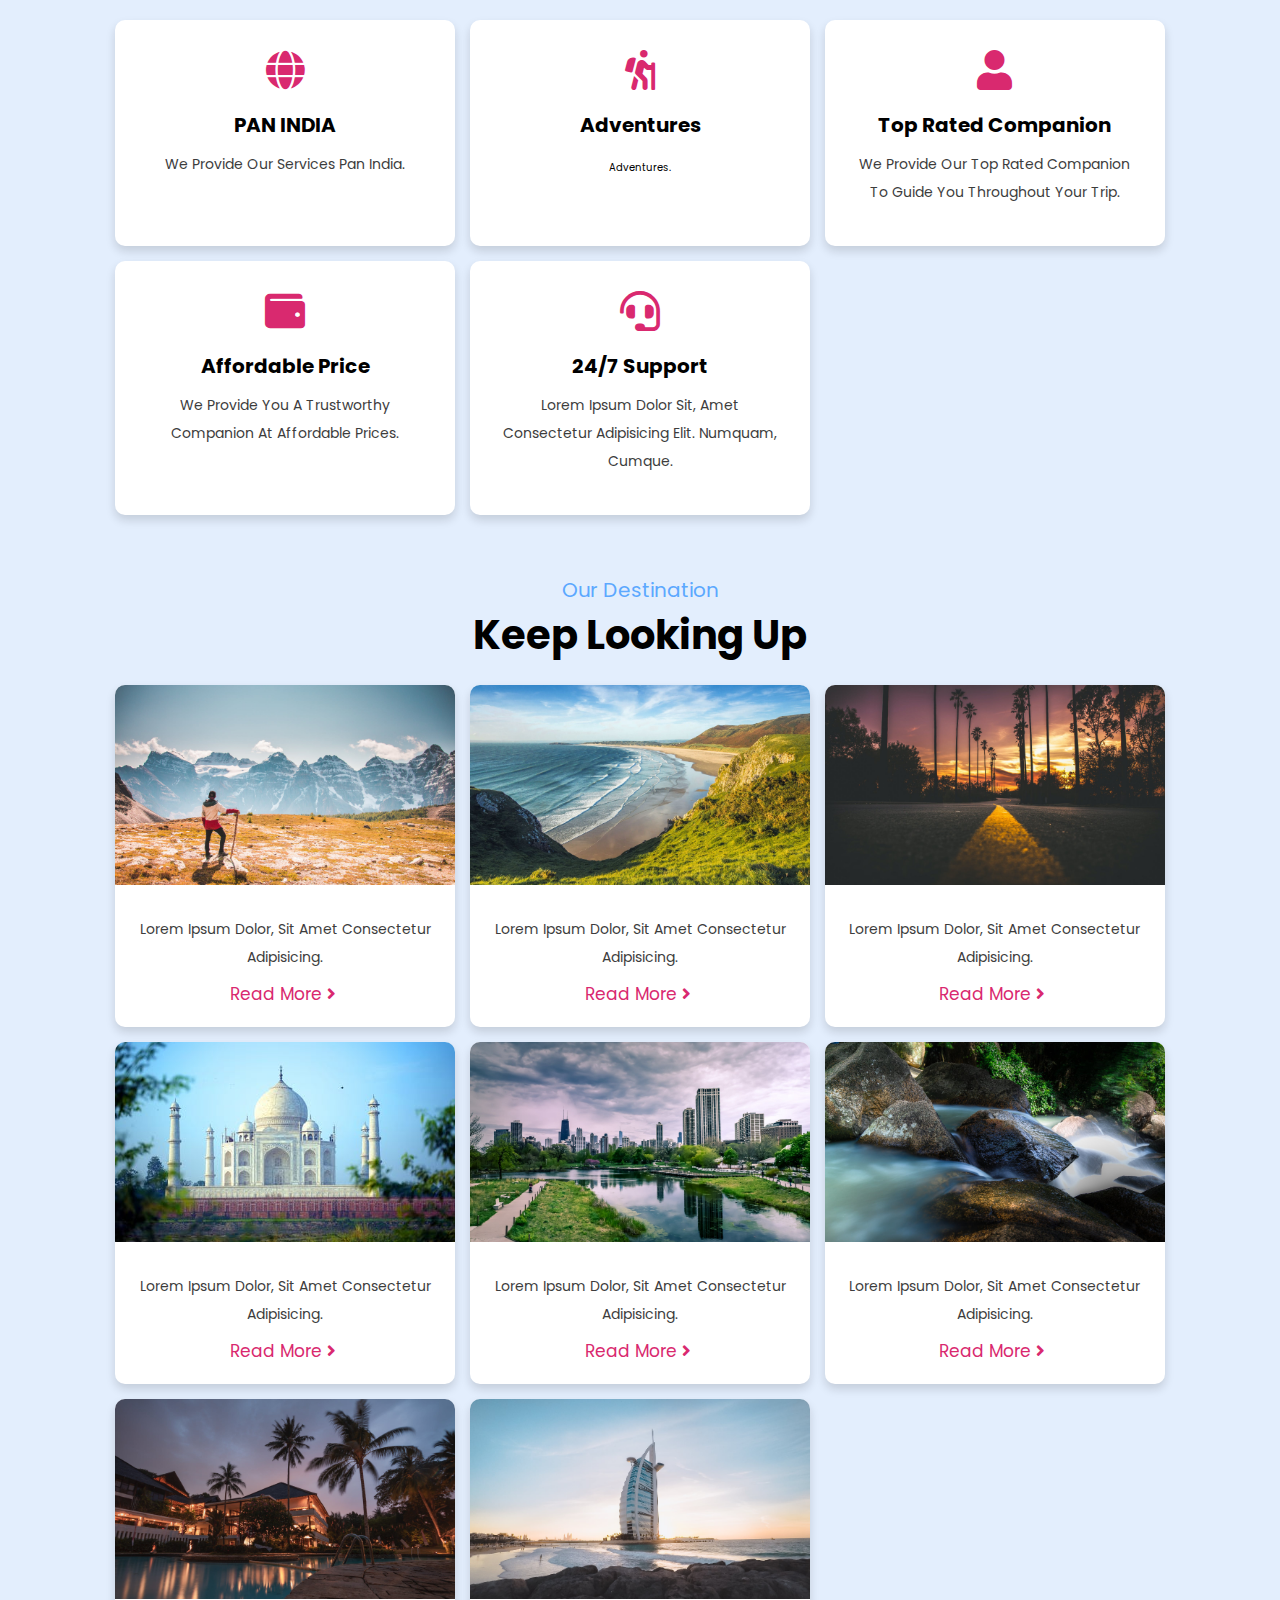
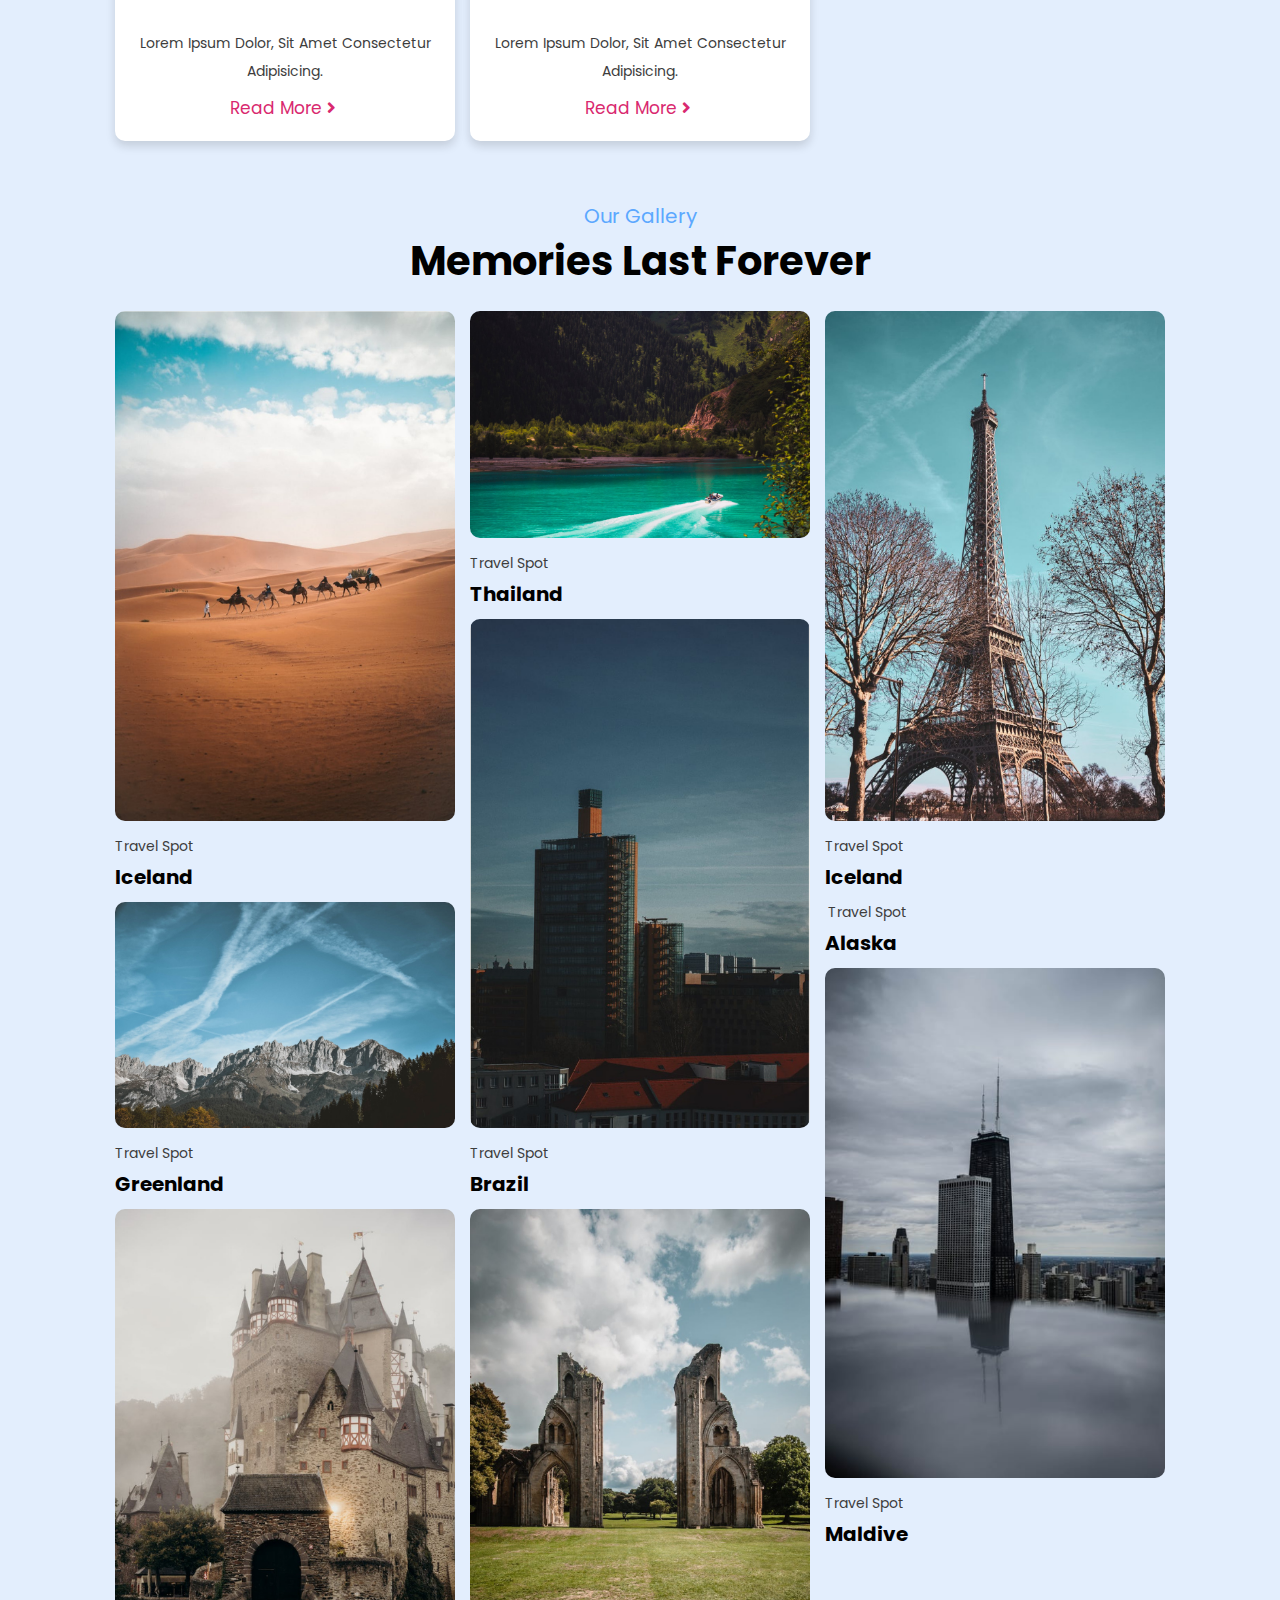
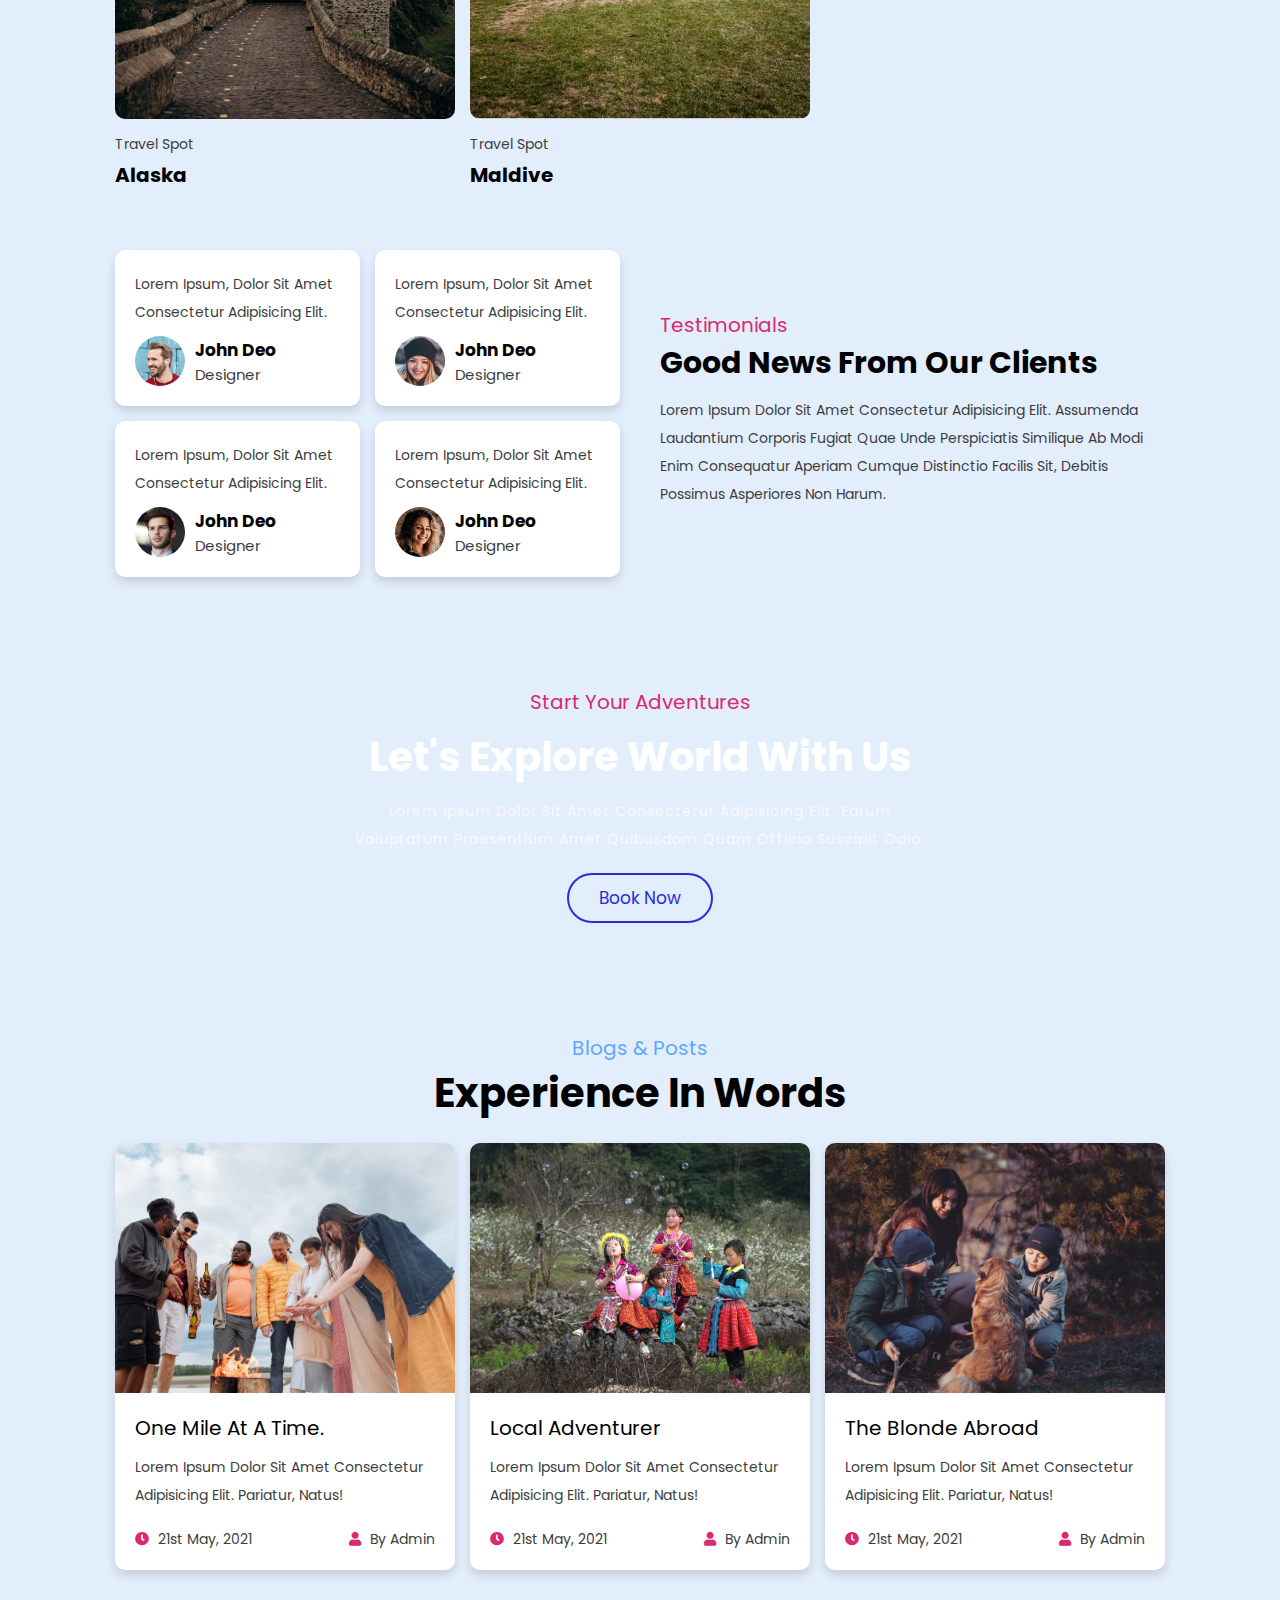
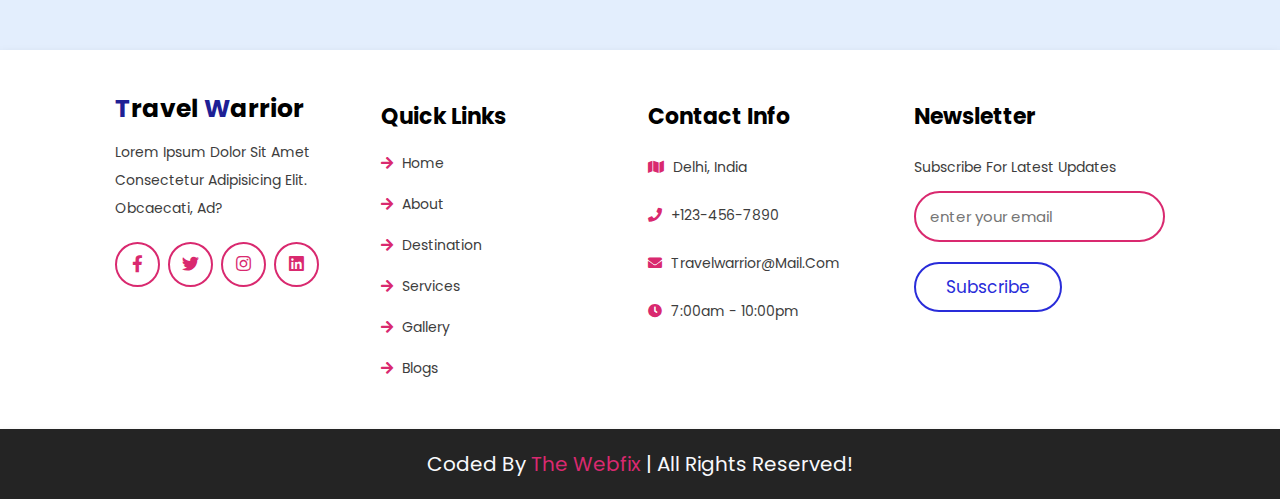
==== commit b523e047: "changes are made" ====
--- a/index.html
+++ b/index.html
@@ -40,7 +40,8 @@
             <a data-aos="zoom-in-left" data-aos-delay="1150" href="#blogs">blogs</a>
         </nav>
 
-        <a data-aos="zoom-in-left" data-aos-delay="1300" href="#book-form" class="btn">book now</a>
+        <a data-aos="zoom-in-left" data-aos-delay="1300" href="#book-form" class="btn">Login</a>
+        <a data-aos="fade-up" data-aos-delay="600" href="#" class="btn">Sign up </a>
 
     </header>
 
@@ -53,8 +54,9 @@
         <div class="content">
             <span data-aos="fade-up" data-aos-delay="150">Let's Start</span>
             <h3 data-aos="fade-up" data-aos-delay="300">Exploring With Us</h3>
-            <p data-aos="fade-up" data-aos-delay="450">"Wherever you go, go with all your heart” </p>
+            <p data-aos="fade-up" data-aos-delay="450">"Wherever you go, go with all your heart” INDIA once is not enough</p>
             <a data-aos="fade-up" data-aos-delay="600" href="#" class="btn">book now</a>
+             
         </div>
 
     </section>
@@ -74,11 +76,16 @@
                 <span>When looking for ?</span>
                 <input type="date" value="">
             </div>
+            
             <div data-aos="zoom-in" data-aos-delay="450" class="inputBox">
                 <span>Total members?</span>
                 <input type="number" placeholder="number of travelers" value="">
             </div>
-            <input data-aos="zoom-in" data-aos-delay="600" type="submit" value="find now" class="btn">
+            <div data-aos="zoom-in" data-aos-delay="450" class="inputBox">
+                <span>Days</span>
+                <input type="number" placeholder="number of days" value="">
+            </div>
+            <input data-aos="zoom-in" data-aos-delay="600" type="submit" value="find now" class="btn" >
         </form>
 
     </section>
@@ -90,13 +97,13 @@
     <section class="about" id="about">
 
         <div class="video-container" data-aos="fade-right" data-aos-delay="300">
-            <video src="images/about.mp4" muted autoplay loop class="video"></video>
+            <video src="images/Winter - 100316.mp4" muted autoplay loop class="video"></video>
         </div>
 
         <div class="content" data-aos="fade-left" data-aos-delay="600">
             <span>Who we are ?</span>
             <h3>WE PROVIDE COMPANION</h3>
-            <p>You'll never cure the travel bug. But we can help you try!. </p>
+            <p>You'll never cure the travel bug. But we can help you try!.Fostering to the needs of mature individuals who can't go without anyone else, and their relatives are not capable of taking them there as a result of work or different issues.So we here provide you with a trustworthy companion who will be their with you 24*7. </p>
             <a href="#" class="btn">read more</a>
         </div>
 
@@ -119,32 +126,33 @@
 
             <div class="box" data-aos="zoom-in-up" data-aos-delay="150">
                 <i class="fas fa-globe"></i>
-                <h3>worldwide</h3>
-                <p>Lorem ipsum dolor sit, amet consectetur adipisicing elit. Numquam, cumque.</p>
+                <h3>PAN INDIA</h3>
+                <p>We provide our services pan india.</p>
             </div>
 
             <div class="box" data-aos="zoom-in-up" data-aos-delay="300">
                 <i class="fas fa-hiking"></i>
                 <h3>adventures</h3>
-                <p>Lorem ipsum dolor sit, amet consectetur adipisicing elit. Numquam, cumque.</p>
-            </div>
-
-            <div class="box" data-aos="zoom-in-up" data-aos-delay="450">
+                </p>adventures.</p>
+            </div>
+<!--<div class="box" data-aos="zoom-in-up" data-aos-delay="450">
                 <i class="fas fa-utensils"></i>
                 <h3>food & drinks</h3>
                 <p>Lorem ipsum dolor sit, amet consectetur adipisicing elit. Numquam, cumque.</p>
             </div>
-
+-->
+            
             <div class="box" data-aos="zoom-in-up" data-aos-delay="600">
-                <i class="fas fa-hotel"></i>
-                <h3>affordable hotels</h3>
-                <p>Lorem ipsum dolor sit, amet consectetur adipisicing elit. Numquam, cumque.</p>
-            </div>
+                <i class="fas fa-user"></i>
+                <h3>Top Rated Companion</h3>
+                <p>We provide our top rated companion to guide you throughout your trip.</p>
+            </div>
+            
 
             <div class="box" data-aos="zoom-in-up" data-aos-delay="750">
                 <i class="fas fa-wallet"></i>
-                <h3>affordable price</h3>
-                <p>Lorem ipsum dolor sit, amet consectetur adipisicing elit. Numquam, cumque.</p>
+                <h3>Affordable price</h3>
+                <p>We provide you a trustworthy companion at affordable prices.</p>
             </div>
 
             <div class="box" data-aos="zoom-in-up" data-aos-delay="900">
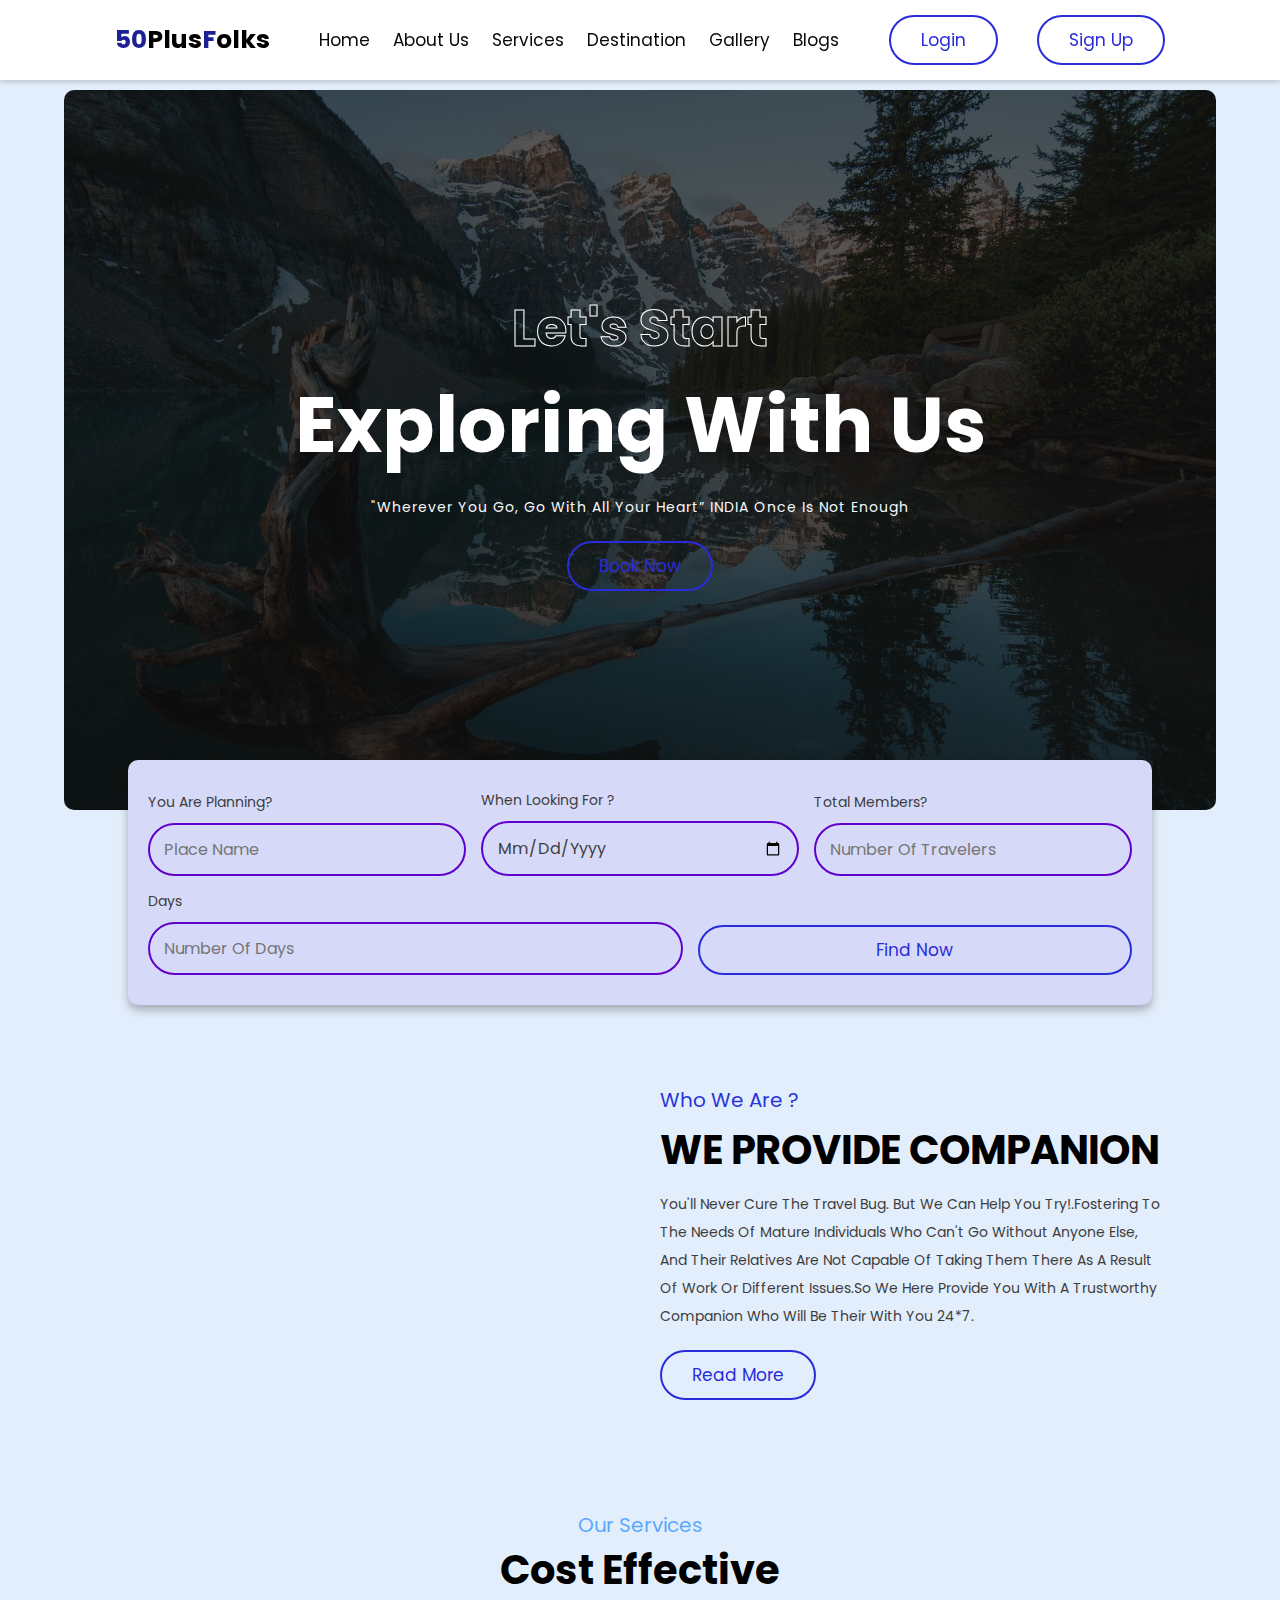
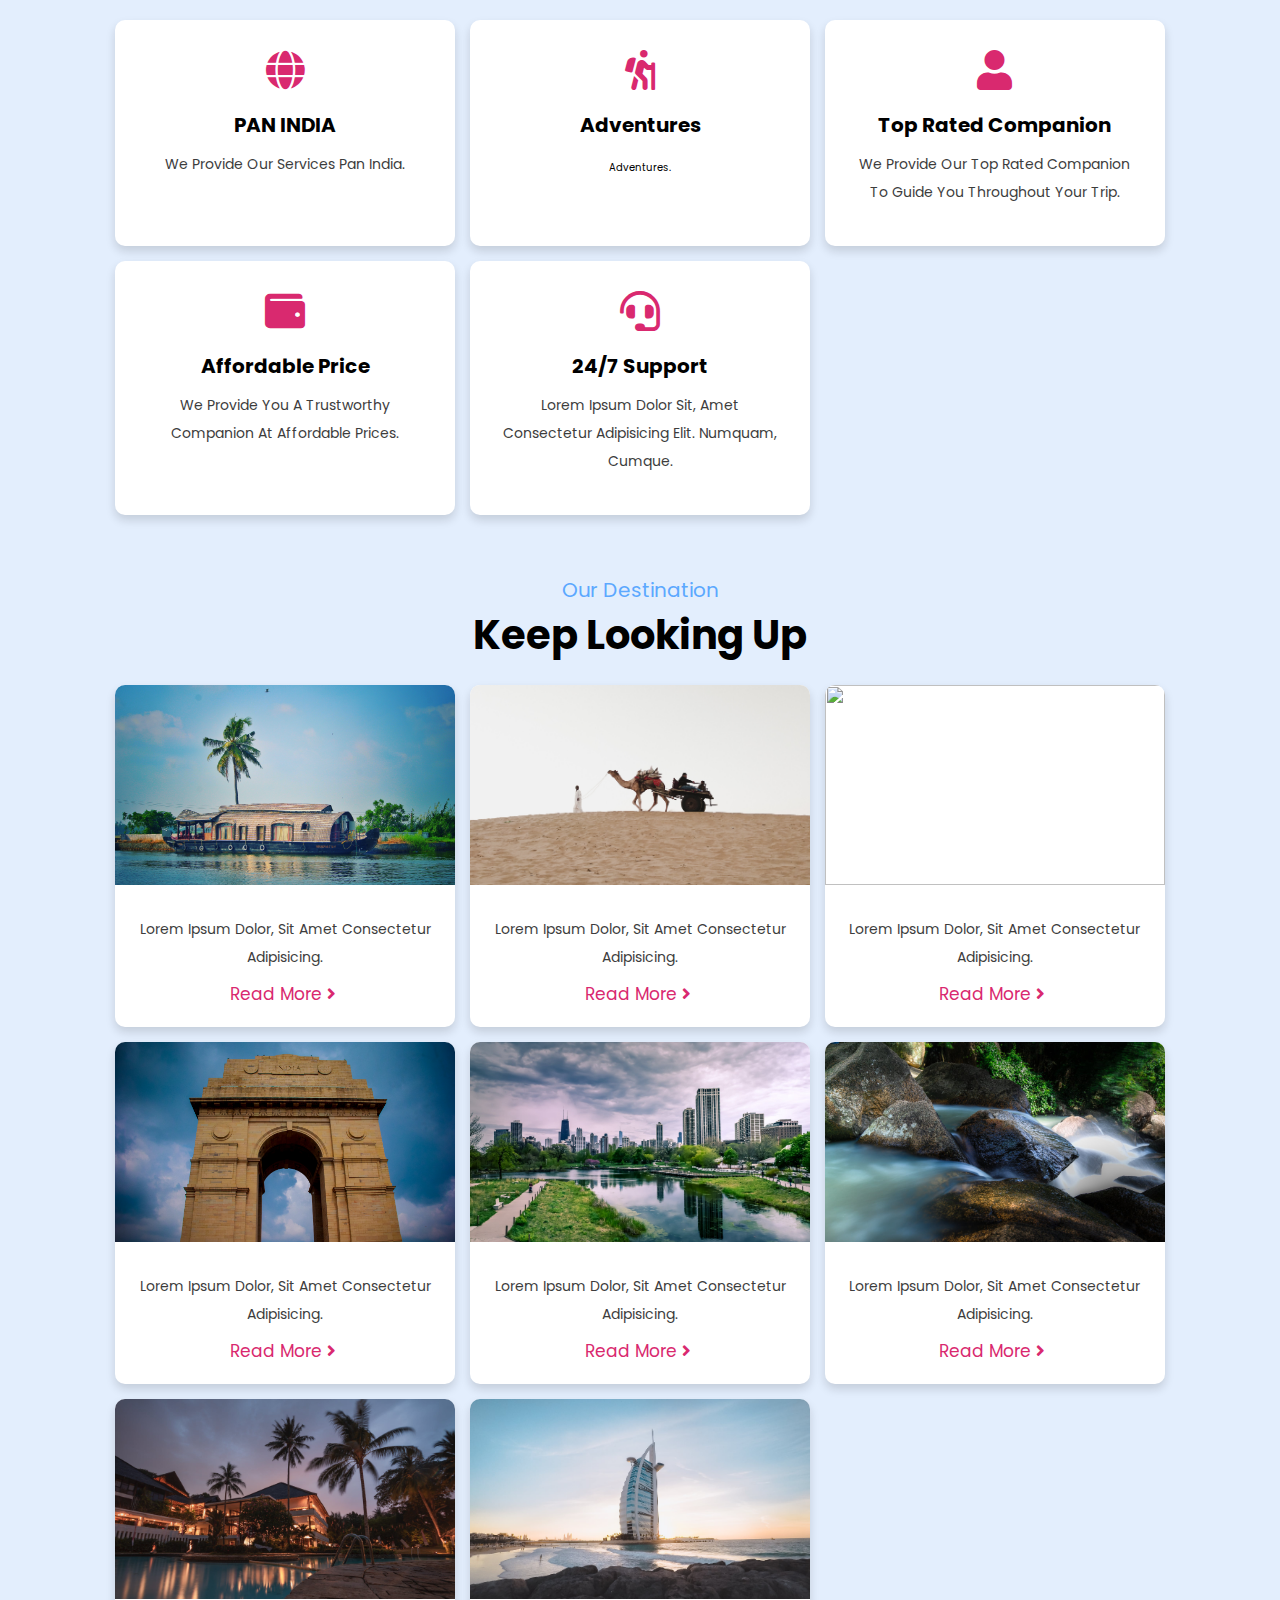
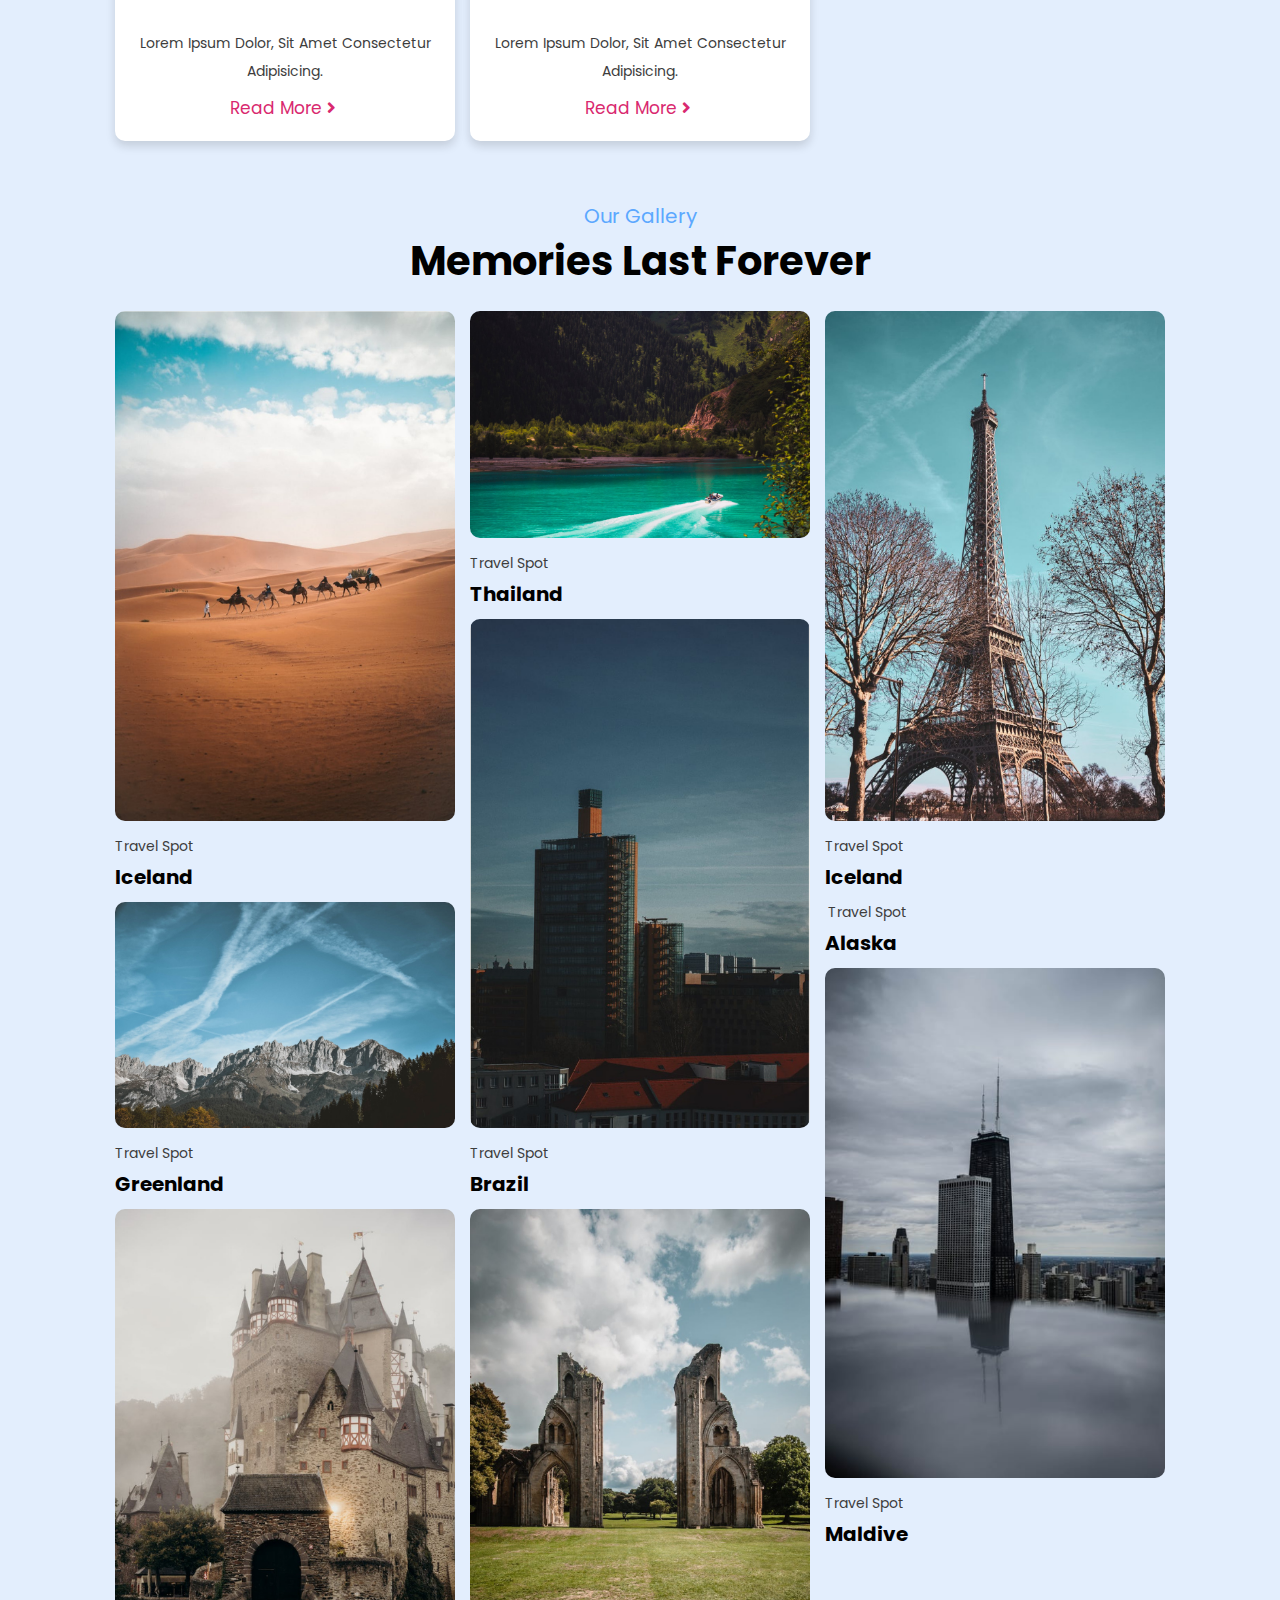
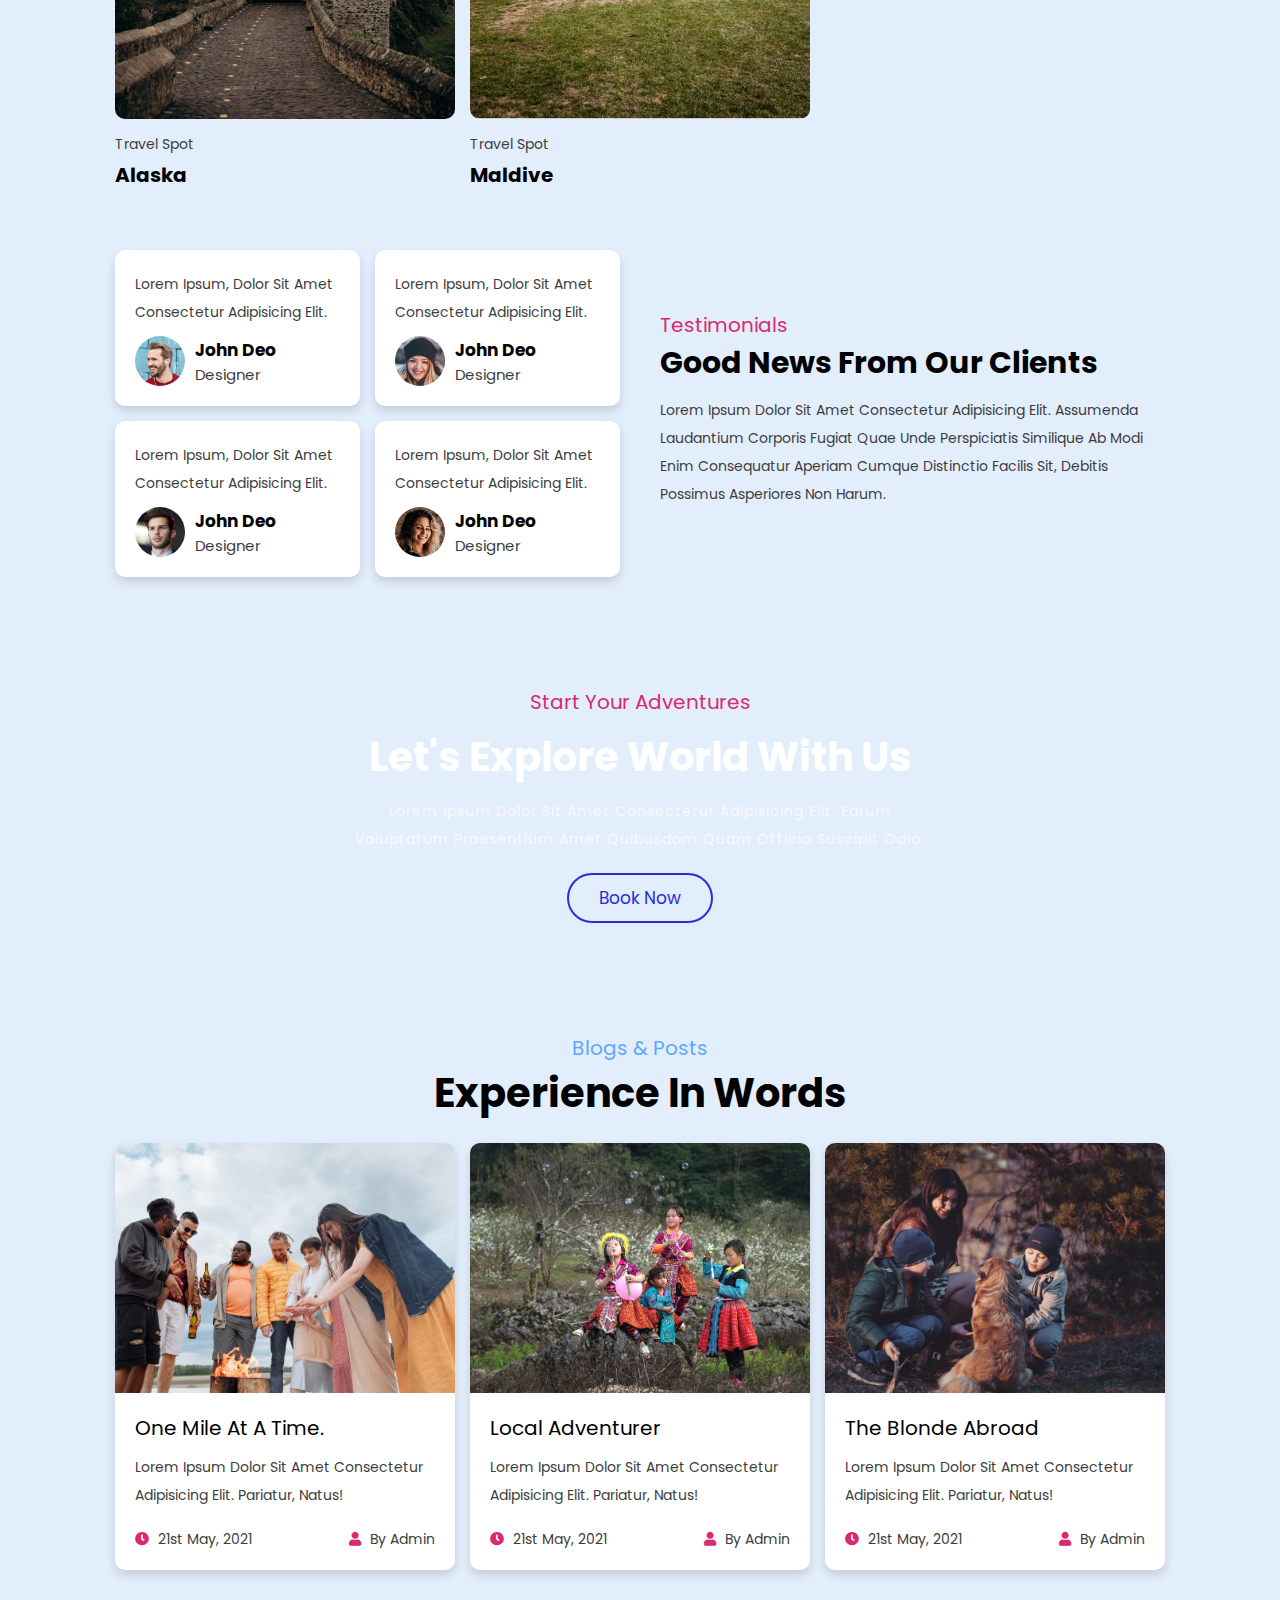
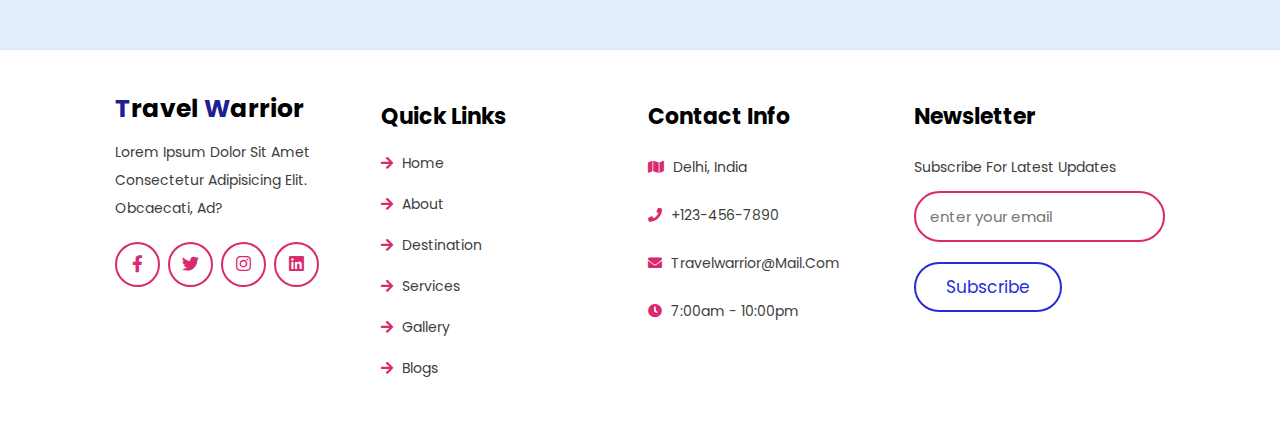
==== commit 79603b16: "new changes are added" ====
--- a/index.html
+++ b/index.html
@@ -180,7 +180,7 @@
 
             <div class="box" data-aos="fade-up" data-aos-delay="150">
                 <div class="image">
-                    <img src="images/des-1.jpg" alt="">
+                    <img src="images/pexels-godson-bright-962464.jpg" alt="">
                 </div>
                 <div class="content">
                     <p>Lorem ipsum dolor, sit amet consectetur adipisicing.</p>
@@ -190,7 +190,7 @@
 
             <div class="box" data-aos="fade-up" data-aos-delay="300">
                 <div class="image">
-                    <img src="images/des-2.jpg" alt="">
+                    <img src="images/pexels-shravan-k-acharya-7323438.jpg" alt="">
                 </div>
                 <div class="content">
                     <p>Lorem ipsum dolor, sit amet consectetur adipisicing.</p>
@@ -200,7 +200,7 @@
 
             <div class="box" data-aos="fade-up" data-aos-delay="450">
                 <div class="image">
-                    <img src="images/des-3.jpg" alt="">
+                    <img src="images/pexels-dipinder-rainu-12460246.jpg" alt="">
                 </div>
                 <div class="content">
                     <p>Lorem ipsum dolor, sit amet consectetur adipisicing.</p>
@@ -210,7 +210,7 @@
 
             <div class="box" data-aos="fade-up" data-aos-delay="600">
                 <div class="image">
-                    <img src="images/des-4.jpg" alt="">
+                    <img src="images/pexels-asif-methar-789750.jpg" alt="">
                 </div>
                 <div class="content">
                     <p>Lorem ipsum dolor, sit amet consectetur adipisicing.</p>
@@ -520,7 +520,7 @@
 
     </section>
 
-    <div class="credit">Coded by <span>The Webfix</span> | all rights reserved!</div>
+    
 
     <!-- footer section ends -->
 
